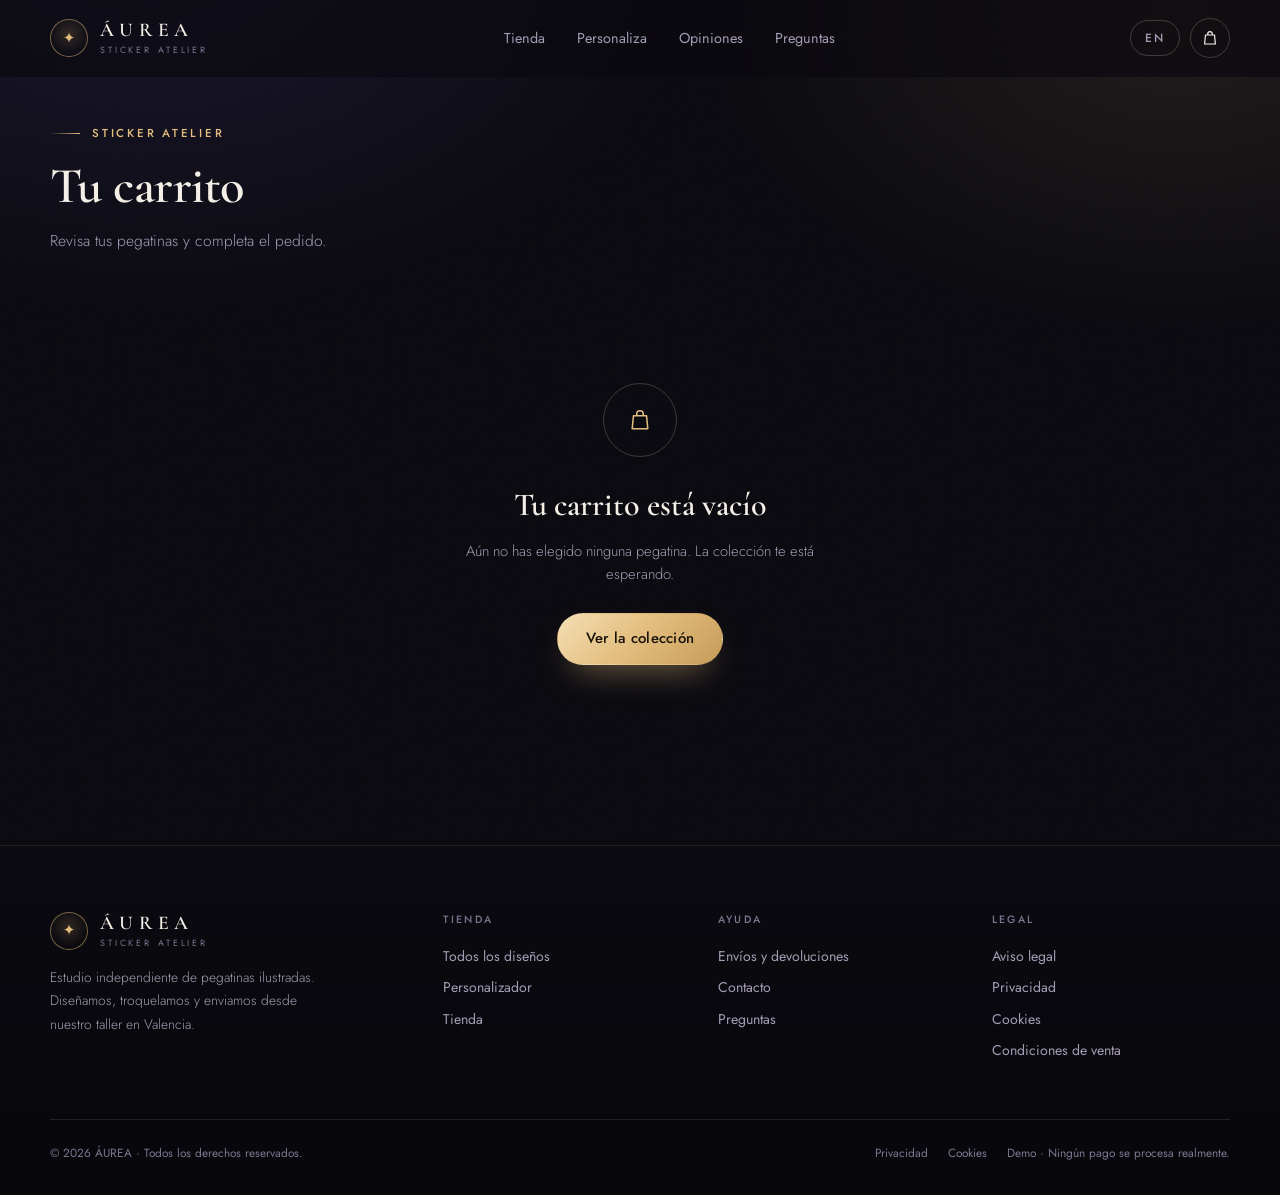
==== carrito.html @ ae35e378 "ARREGLO" ====
<!DOCTYPE html>
<html lang="es">
<head>
  <meta charset="utf-8">
  <meta name="viewport" content="width=device-width, initial-scale=1">
  <title data-i18n="meta.cart">ÁUREA · Tu carrito</title>
  <meta name="description" content="Revisa tus pegatinas ÁUREA y completa tu pedido.">
  <meta name="theme-color" content="#0b0a10">
  <link rel="preconnect" href="https://fonts.googleapis.com">
  <link rel="preconnect" href="https://fonts.gstatic.com" crossorigin>
  <link href="https://fonts.googleapis.com/css2?family=Cormorant+Garamond:ital,wght@0,400;0,600;0,700;1,400;1,600&family=Jost:wght@300;400;500;600&display=swap" rel="stylesheet">
  <link rel="stylesheet" href="css/styles.css">
  <link rel="icon" href="assets/stickers/luna.svg" type="image/svg+xml">
</head>
<body>
  <a class="skip-link" href="#main" data-i18n="a11y.skip">Saltar al contenido</a>

  <header class="site-header">
    <div class="container header-inner">
      <a class="brand" href="index.html">
        <span class="brand-mark" aria-hidden="true">✦</span>
        <span class="brand-text">
          <strong>ÁUREA</strong>
          <small data-i18n="brand.tag">Sticker Atelier</small>
        </span>
      </a>

      <nav class="nav" aria-label="Principal">
        <ul>
          <li><a href="index.html#tienda" data-i18n="nav.shop">Tienda</a></li>
          <li><a href="personalizador.html" data-i18n="nav.custom">Personaliza</a></li>
          <li><a href="index.html#opiniones" data-i18n="nav.reviews">Opiniones</a></li>
          <li><a href="index.html#faq" data-i18n="nav.faq">Preguntas</a></li>
        </ul>
      </nav>

      <div class="header-actions">
        <button class="lang-btn" id="langBtn" type="button" data-i18n-aria="header.lang">EN</button>
        <a class="cart-btn" href="carrito.html" data-i18n-aria="header.cart">
          <svg viewBox="0 0 24 24" width="18" height="18" aria-hidden="true" fill="none" stroke="currentColor" stroke-width="1.6" stroke-linejoin="round">
            <path d="M6 8h12l1.2 12H4.8L6 8z"/>
            <path d="M9 8V6.5a3 3 0 0 1 6 0V8"/>
          </svg>
          <span class="cart-badge" data-cart-badge hidden>0</span>
          <span class="fav-badge" data-fav-badge hidden>0</span>
        </a>
        <button class="menu-btn" id="menuBtn" type="button" aria-expanded="false" aria-controls="mobileNav" data-i18n-aria="header.menu">
          <svg viewBox="0 0 24 24" width="18" height="18" aria-hidden="true" fill="none" stroke="currentColor" stroke-width="1.7" stroke-linecap="round">
            <path d="M4 7h16M4 12h16M4 17h16"/>
          </svg>
        </button>
      </div>
    </div>

    <nav class="mobile-nav" id="mobileNav" aria-label="Móvil">
      <a href="index.html#tienda" data-i18n="nav.shop">Tienda</a>
      <a href="personalizador.html" data-i18n="nav.custom">Personaliza</a>
      <a href="index.html#opiniones" data-i18n="nav.reviews">Opiniones</a>
      <a href="index.html#faq" data-i18n="nav.faq">Preguntas</a>
    </nav>
  </header>

  <main class="page-main" id="main">
    <div class="container">
      <div class="section-head" style="margin-bottom:38px">
        <p class="eyebrow" data-i18n="brand.tag"></p>
        <h1 class="h2" data-i18n="cart.title"></h1>
        <p class="section-lead" data-i18n="cart.lead"></p>
      </div>

      <div class="pay-banner" id="payBanner" role="status" hidden></div>

      <div class="cart-layout" id="cartContent" hidden>
        <div class="cart-list" id="cartList"></div>

        <aside class="summary">
          <h2 data-i18n="cart.summary"></h2>
          <div class="summary-row">
            <span data-i18n="cart.subtotal"></span>
            <span id="subtotal">0,00 €</span>
          </div>
          <div class="summary-row is-discount" id="discountRow" hidden>
            <span data-i18n="cart.discount"></span>
            <span id="discount">−0,00 €</span>
          </div>
          <div class="summary-row">
            <span data-i18n="cart.shipping"></span>
            <span id="shipping">—</span>
          </div>
          <div class="free-ship" id="freeShip"></div>
          <div class="summary-total">
            <span data-i18n="cart.total"></span>
            <strong id="total">0,00 €</strong>
          </div>

          <div class="promo">
            <label for="promoInput" data-i18n="cart.promo"></label>
            <div class="promo-row">
              <input id="promoInput" type="text" autocomplete="off" data-i18n-placeholder="cart.promoPlaceholder">
              <button class="btn btn-ghost" type="button" id="promoBtn" data-i18n="cart.apply"></button>
            </div>
          </div>

          <button class="btn btn-primary btn-block checkout-btn" type="button" id="checkoutBtn" data-i18n="cart.checkout"></button>
          <a class="continue-link" href="index.html#tienda" data-i18n="cart.continue"></a>
        </aside>
      </div>

      <div class="cart-empty" id="cartEmpty" hidden>
        <div class="cart-empty-icon" aria-hidden="true">
          <svg viewBox="0 0 24 24" width="26" height="26" fill="none" stroke="currentColor" stroke-width="1.4" stroke-linejoin="round">
            <path d="M6 8h12l1.2 12H4.8L6 8z"/>
            <path d="M9 8V6.5a3 3 0 0 1 6 0V8"/>
          </svg>
        </div>
        <h2 data-i18n="cart.empty"></h2>
        <p data-i18n="cart.emptyLead"></p>
        <a class="btn btn-primary" href="index.html#tienda" data-i18n="cart.emptyCta"></a>
      </div>
    </div>
  </main>

  <dialog class="checkout-dialog" id="checkoutDialog" aria-labelledby="checkoutTitle">
    <div class="dialog-inner">
      <button class="dialog-close" type="button" data-close data-i18n-aria="cart.close" aria-label="Cerrar">
        <svg viewBox="0 0 24 24" width="16" height="16" aria-hidden="true" fill="none" stroke="currentColor" stroke-width="1.8" stroke-linecap="round">
          <path d="M6 6l12 12M18 6L6 18"/>
        </svg>
      </button>
      <form class="checkout-form" id="checkoutForm">
        <div class="dialog-head">
          <div>
            <h2 id="checkoutTitle" data-i18n="cart.checkoutTitle"></h2>
          </div>
        </div>
        <p class="dialog-lead" data-i18n="cart.checkoutLead"></p>
        <div class="form-grid">
          <label class="field full">
            <span class="field-label" data-i18n="cart.name"></span>
            <input type="text" name="name" required autocomplete="name">
          </label>
          <label class="field full">
            <span class="field-label" data-i18n="cart.email"></span>
            <input type="email" name="email" required autocomplete="email">
          </label>
          <label class="field full">
            <span class="field-label" data-i18n="cart.address"></span>
            <input type="text" name="address" required autocomplete="street-address">
          </label>
          <label class="field">
            <span class="field-label" data-i18n="cart.city"></span>
            <input type="text" name="city" required autocomplete="address-level2">
          </label>
          <label class="field">
            <span class="field-label" data-i18n="cart.zip"></span>
            <input type="text" name="zip" required autocomplete="postal-code">
          </label>
          <label class="field full">
            <span class="field-label" data-i18n="cart.country"></span>
            <input type="text" name="country" required autocomplete="country-name" data-i18n-placeholder="cart.countryPlaceholder">
          </label>
        </div>
        <button class="btn btn-primary btn-block" type="submit" data-i18n="cart.placeOrder"></button>
      </form>

      <div class="success" id="checkoutSuccess">
        <div class="success-icon" aria-hidden="true">
          <svg viewBox="0 0 24 24" width="28" height="28" fill="none" stroke="currentColor" stroke-width="1.7" stroke-linecap="round" stroke-linejoin="round">
            <path d="M5 12.5l4.5 4.5L19 7"/>
          </svg>
        </div>
        <h2 data-i18n="cart.successTitle"></h2>
        <p data-i18n="cart.successLead"></p>
        <span class="order-code"><span data-i18n="cart.successOrder"></span> <span id="orderCode">AUR-0000</span></span>
        <a class="btn btn-primary" href="index.html" data-i18n="cart.successBack"></a>
      </div>
    </div>
  </dialog>

  <footer class="site-footer">
    <div class="container">
      <div class="footer-grid">
        <div class="footer-brand">
          <a class="brand" href="index.html">
            <span class="brand-mark" aria-hidden="true">✦</span>
            <span class="brand-text">
              <strong>ÁUREA</strong>
              <small data-i18n="brand.tag">Sticker Atelier</small>
            </span>
          </a>
          <p data-i18n="footer.about"></p>
        </div>
        <div class="footer-col">
          <h3 data-i18n="footer.shopTitle"></h3>
          <a href="index.html#tienda" data-i18n="footer.shopAll"></a>
          <a href="personalizador.html" data-i18n="footer.custom"></a>
          <a href="carrito.html" data-i18n="nav.shop"></a>
        </div>
        <div class="footer-col">
          <h3 data-i18n="footer.helpTitle"></h3>
          <a href="index.html#faq" data-i18n="footer.shipping"></a>
          <a href="mailto:hola@aurea.studio" data-i18n="footer.contact"></a>
          <a href="index.html#faq" data-i18n="nav.faq"></a>
        </div>
        <div class="footer-col">
          <h3 data-i18n="footer.legalTitle"></h3>
          <a href="legal.html#aviso" data-i18n="footer.legal"></a>
          <a href="legal.html#privacidad" data-i18n="footer.privacy"></a>
          <a href="legal.html#cookies" data-i18n="footer.cookies"></a>
          <a href="legal.html#condiciones" data-i18n="footer.terms"></a>
        </div>
      </div>
      <div class="footer-bottom">
        <span>© <span id="year">2026</span> ÁUREA · <span data-i18n="footer.rights"></span></span>
        <div class="legal-links">
          <a href="legal.html#privacidad" data-i18n="footer.privacy"></a>
          <a href="legal.html#cookies" data-i18n="footer.cookies"></a>
          <span id="paymentBadge" data-i18n="footer.demo"></span>
        </div>
      </div>
    </div>
  </footer>

  <script src="js/config.js"></script>
  <script src="js/i18n.js"></script>
  <script src="js/data.js"></script>
  <script src="js/app.js"></script>
  <script src="js/carrito.js"></script>
</body>
</html>
---- css/styles.css ----
/* =========================================================
   ÁUREA · Sticker Atelier
   Estética oscura, oro y violeta
   ========================================================= */

:root {
  --bg: #0b0a10;
  --bg-2: #0f0d16;
  --panel: #151220;
  --panel-2: #1b1728;
  --ink: #f4efe6;
  --muted: #a49cb4;
  --muted-2: #7d7590;
  --gold: #e3bd7d;
  --gold-2: #c69a58;
  --gold-3: #8f6734;
  --violet: #8b7bff;
  --rose: #c98b9a;
  --mint: #7fc2ad;
  --cream: #f7f1e6;
  --line: rgba(244, 239, 230, 0.1);
  --line-2: rgba(244, 239, 230, 0.2);
  --radius: 22px;
  --radius-sm: 14px;
  --shadow: 0 24px 60px -20px rgba(0, 0, 0, 0.75);
  --serif: "Cormorant Garamond", Georgia, "Times New Roman", serif;
  --sans: "Jost", "Segoe UI", system-ui, -apple-system, sans-serif;
  --header-h: 76px;
}

*,
*::before,
*::after {
  box-sizing: border-box;
}

[hidden] {
  display: none !important;
}

html {
  scroll-behavior: smooth;
  scroll-padding-top: calc(var(--header-h) + 24px);
}

body {
  margin: 0;
  font-family: var(--sans);
  font-size: 16px;
  line-height: 1.6;
  color: var(--ink);
  background-color: var(--bg);
  background-image:
    radial-gradient(900px 620px at 12% -8%, rgba(139, 123, 255, 0.13), transparent 62%),
    radial-gradient(820px 540px at 92% 2%, rgba(227, 189, 125, 0.1), transparent 58%);
  background-attachment: fixed;
  -webkit-font-smoothing: antialiased;
  overflow-x: hidden;
}

body::after {
  content: "";
  position: fixed;
  inset: 0;
  z-index: 1;
  pointer-events: none;
  opacity: 0.035;
  mix-blend-mode: overlay;
  background-image: url("data:image/svg+xml,%3Csvg xmlns='http://www.w3.org/2000/svg' width='140' height='140'%3E%3Cfilter id='n'%3E%3CfeTurbulence type='fractalNoise' baseFrequency='.85' numOctaves='2'/%3E%3C/filter%3E%3Crect width='140' height='140' filter='url(%23n)'/%3E%3C/svg%3E");
}

img,
svg {
  display: block;
  max-width: 100%;
}

a {
  color: inherit;
  text-decoration: none;
}

button,
input,
select,
textarea {
  font: inherit;
  color: inherit;
}

button {
  cursor: pointer;
}

h1,
h2,
h3,
h4,
p {
  margin: 0;
}

::selection {
  background: rgba(227, 189, 125, 0.85);
  color: #171208;
}

:focus-visible {
  outline: 2px solid var(--gold);
  outline-offset: 3px;
  border-radius: 6px;
}

.container {
  width: min(1180px, 100% - 48px);
  margin-inline: auto;
}

.skip-link {
  position: absolute;
  top: -100px;
  left: 16px;
  z-index: 200;
  padding: 12px 20px;
  border-radius: 0 0 12px 12px;
  background: var(--cream);
  color: #171208;
  font-weight: 500;
  transition: top 0.2s ease;
}

.skip-link:focus {
  top: 0;
}

/* ================= Cabecera ================= */

.site-header {
  position: fixed;
  inset: 0 0 auto;
  z-index: 100;
  background: rgba(11, 10, 16, 0.68);
  backdrop-filter: blur(18px);
  -webkit-backdrop-filter: blur(18px);
  border-bottom: 1px solid transparent;
  transition: background 0.3s ease, border-color 0.3s ease;
}

.site-header.is-scrolled {
  background: rgba(11, 10, 16, 0.9);
  border-bottom-color: var(--line);
}

.header-inner {
  display: flex;
  align-items: center;
  justify-content: space-between;
  gap: 24px;
  height: var(--header-h);
}

.brand {
  display: inline-flex;
  align-items: center;
  gap: 12px;
  flex-shrink: 0;
}

.brand-mark {
  display: grid;
  place-items: center;
  width: 38px;
  height: 38px;
  border: 1px solid rgba(227, 189, 125, 0.5);
  border-radius: 50%;
  color: var(--gold);
  font-size: 15px;
  line-height: 1;
  background: radial-gradient(circle at 50% 40%, rgba(227, 189, 125, 0.18), transparent 70%);
}

.brand-text {
  display: flex;
  flex-direction: column;
  line-height: 1;
}

.brand-text strong {
  font-family: var(--serif);
  font-size: 1.22rem;
  font-weight: 600;
  letter-spacing: 0.3em;
}

.brand-text small {
  margin-top: 5px;
  font-size: 0.56rem;
  letter-spacing: 0.32em;
  text-transform: uppercase;
  color: var(--muted-2);
}

.nav ul {
  display: flex;
  gap: 32px;
  margin: 0;
  padding: 0;
  list-style: none;
}

.nav a {
  position: relative;
  font-size: 0.9rem;
  color: var(--muted);
  transition: color 0.2s ease;
}

.nav a::after {
  content: "";
  position: absolute;
  left: 0;
  bottom: -7px;
  width: 0;
  height: 1px;
  background: var(--gold);
  transition: width 0.25s ease;
}

.nav a:hover {
  color: var(--ink);
}

.nav a:hover::after {
  width: 100%;
}

.header-actions {
  display: flex;
  align-items: center;
  gap: 10px;
}

.lang-btn {
  height: 36px;
  padding: 0 14px;
  border: 1px solid var(--line-2);
  border-radius: 999px;
  background: transparent;
  color: var(--muted);
  font-size: 0.74rem;
  font-weight: 500;
  letter-spacing: 0.16em;
  transition: color 0.2s ease, border-color 0.2s ease;
}

.lang-btn:hover {
  color: var(--gold);
  border-color: rgba(227, 189, 125, 0.55);
}

.cart-btn {
  position: relative;
  display: grid;
  place-items: center;
  width: 40px;
  height: 40px;
  border: 1px solid var(--line-2);
  border-radius: 50%;
  color: var(--ink);
  transition: border-color 0.2s ease, color 0.2s ease;
}

.cart-btn:hover {
  color: var(--gold);
  border-color: rgba(227, 189, 125, 0.55);
}

.cart-badge,
.fav-badge {
  position: absolute;
  top: -3px;
  right: -3px;
  display: grid;
  place-items: center;
  min-width: 18px;
  height: 18px;
  padding: 0 5px;
  border-radius: 999px;
  font-size: 0.64rem;
  font-weight: 600;
}

.cart-badge {
  right: -3px;
  background: var(--gold);
  color: #171208;
}

.fav-badge {
  right: 18px;
  background: var(--violet);
  color: #fff;
}

.menu-btn {
  display: none;
  place-items: center;
  width: 40px;
  height: 40px;
  border: 1px solid var(--line-2);
  border-radius: 50%;
  background: transparent;
  color: var(--ink);
}

.mobile-nav {
  display: none;
  border-top: 1px solid var(--line);
  background: rgba(11, 10, 16, 0.98);
  padding: 8px 24px 22px;
}

.mobile-nav a {
  display: block;
  padding: 14px 0;
  border-bottom: 1px solid var(--line);
  font-family: var(--serif);
  font-size: 1.25rem;
}

.mobile-nav a:last-child {
  border-bottom: 0;
}

/* ================= Hero ================= */

.hero {
  position: relative;
  padding-top: calc(var(--header-h) + 66px);
  padding-bottom: 76px;
  overflow: hidden;
}

.hero::before {
  content: "";
  position: absolute;
  top: 8%;
  right: -6%;
  width: 560px;
  height: 560px;
  border-radius: 50%;
  background: radial-gradient(circle, rgba(139, 123, 255, 0.16), transparent 65%);
  filter: blur(20px);
  pointer-events: none;
}

.hero-grid {
  position: relative;
  display: grid;
  grid-template-columns: 1.04fr 0.96fr;
  align-items: center;
  gap: 48px;
  min-height: 70vh;
}

.eyebrow {
  display: inline-flex;
  align-items: center;
  gap: 12px;
  font-size: 0.72rem;
  font-weight: 500;
  letter-spacing: 0.24em;
  text-transform: uppercase;
  color: var(--gold);
}

.eyebrow::before {
  content: "";
  width: 30px;
  height: 1px;
  background: linear-gradient(90deg, transparent, var(--gold));
}

.display {
  margin: 20px 0 24px;
  font-family: var(--serif);
  font-size: clamp(2.9rem, 6.1vw, 5.15rem);
  font-weight: 600;
  line-height: 1.01;
  letter-spacing: -0.015em;
}

.display em {
  font-style: italic;
  background: linear-gradient(100deg, #f7e5c1 0%, #e3bd7d 42%, #a8793f 88%);
  -webkit-background-clip: text;
  background-clip: text;
  color: transparent;
}

.lead {
  max-width: 50ch;
  color: var(--muted);
  font-size: 1.04rem;
  line-height: 1.75;
  font-weight: 300;
}

.actions {
  display: flex;
  flex-wrap: wrap;
  gap: 14px;
  margin-top: 34px;
}

.btn {
  display: inline-flex;
  align-items: center;
  justify-content: center;
  gap: 10px;
  height: 52px;
  padding: 0 28px;
  border: 1px solid transparent;
  border-radius: 999px;
  font-size: 0.93rem;
  font-weight: 500;
  letter-spacing: 0.02em;
  transition: transform 0.22s ease, box-shadow 0.22s ease, border-color 0.22s ease, color 0.22s ease, background 0.22s ease;
}

.btn svg {
  flex-shrink: 0;
  transition: transform 0.22s ease;
}

.btn:hover svg {
  transform: translateX(3px);
}

.btn-primary {
  background: linear-gradient(135deg, #f4dfb4 0%, #e3bd7d 48%, #c69a58 100%);
  color: #171208;
  box-shadow: 0 16px 34px -16px rgba(227, 189, 125, 0.7);
}

.btn-primary:hover {
  transform: translateY(-2px);
  box-shadow: 0 22px 40px -16px rgba(227, 189, 125, 0.8);
}

.btn-ghost {
  border-color: var(--line-2);
  color: var(--ink);
  background: rgba(255, 255, 255, 0.02);
}

.btn-ghost:hover {
  border-color: rgba(227, 189, 125, 0.6);
  color: var(--gold);
  transform: translateY(-2px);
}

.btn-sm {
  height: 42px;
  padding: 0 20px;
  font-size: 0.84rem;
}

.btn-block {
  width: 100%;
}

.stats {
  display: flex;
  gap: 38px;
  margin-top: 54px;
}

.stat + .stat {
  padding-left: 38px;
  border-left: 1px solid var(--line);
}

.stat strong {
  display: block;
  font-family: var(--serif);
  font-size: 1.72rem;
  font-weight: 600;
  letter-spacing: 0.01em;
}

.stat span {
  display: block;
  margin-top: 4px;
  font-size: 0.68rem;
  letter-spacing: 0.16em;
  text-transform: uppercase;
  color: var(--muted-2);
}

.hero-art {
  position: relative;
  justify-self: end;
  width: min(100%, 540px);
  aspect-ratio: 1;
}

.hero-ring {
  position: absolute;
  inset: 9%;
  border: 1px dashed rgba(227, 189, 125, 0.22);
  border-radius: 50%;
  animation: spin 80s linear infinite;
}

.hero-ring::after {
  content: "";
  position: absolute;
  top: 7%;
  left: 18%;
  width: 8px;
  height: 8px;
  border-radius: 50%;
  background: var(--gold);
  box-shadow: 0 0 18px rgba(227, 189, 125, 0.9);
}

@keyframes spin {
  to {
    transform: rotate(360deg);
  }
}

.sticker-float {
  position: absolute;
  padding: 12px;
  border: 1px solid var(--line-2);
  border-radius: 26px;
  background: linear-gradient(160deg, #1d1829 0%, #110e19 100%);
  box-shadow: var(--shadow);
  animation: floaty 7s ease-in-out infinite;
}

.sticker-float img {
  width: 100%;
  filter: drop-shadow(0 16px 20px rgba(0, 0, 0, 0.45));
}

.sf-1 {
  top: 2%;
  left: 0;
  width: 40%;
  rotate: -9deg;
  animation-delay: -1.5s;
}

.sf-2 {
  top: 17%;
  right: 0;
  width: 52%;
  rotate: 6deg;
  z-index: 2;
  animation-delay: -3.5s;
}

.sf-3 {
  bottom: 1%;
  left: 14%;
  width: 38%;
  rotate: 11deg;
  animation-delay: -5.5s;
}

@keyframes floaty {
  0%,
  100% {
    translate: 0 0;
  }
  50% {
    translate: 0 -14px;
  }
}

/* ================= Marquesina ================= */

.marquee {
  position: relative;
  z-index: 2;
  overflow: hidden;
  border-block: 1px solid var(--line);
  background: rgba(255, 255, 255, 0.015);
  padding: 17px 0;
}

.marquee-track {
  display: flex;
  width: max-content;
  animation: marquee 38s linear infinite;
}

.marquee:hover .marquee-track {
  animation-play-state: paused;
}

.marquee-list {
  display: flex;
  align-items: center;
  gap: 42px;
  margin: 0;
  padding: 0 42px 0 0;
  list-style: none;
}

.marquee-list li {
  display: flex;
  align-items: center;
  gap: 42px;
  font-size: 0.72rem;
  letter-spacing: 0.22em;
  text-transform: uppercase;
  color: var(--muted-2);
  white-space: nowrap;
}

.marquee-list li::after {
  content: "✦";
  color: var(--gold);
  font-size: 0.8rem;
}

@keyframes marquee {
  to {
    transform: translateX(-50%);
  }
}

/* ================= Secciones ================= */

.section {
  padding: 100px 0;
}

.section-head {
  max-width: 640px;
  margin-bottom: 46px;
}

.section-head.center {
  margin-inline: auto;
  text-align: center;
}

.section-head.center .eyebrow {
  justify-content: center;
}

.section-head.center .eyebrow::before {
  display: none;
}

.h2 {
  margin-top: 16px;
  font-family: var(--serif);
  font-size: clamp(2.1rem, 4vw, 3.15rem);
  font-weight: 600;
  line-height: 1.08;
  letter-spacing: -0.01em;
}

.section-lead {
  margin-top: 14px;
  color: var(--muted);
  font-size: 0.98rem;
  line-height: 1.75;
  font-weight: 300;
}

/* ================= Catálogo ================= */

.toolbar {
  display: flex;
  flex-wrap: wrap;
  align-items: center;
  justify-content: space-between;
  gap: 18px;
  margin-bottom: 34px;
}

.chips {
  display: flex;
  flex-wrap: wrap;
  gap: 8px;
}

.chip {
  padding: 9px 18px;
  border: 1px solid var(--line);
  border-radius: 999px;
  background: transparent;
  color: var(--muted);
  font-size: 0.82rem;
  transition: color 0.2s ease, border-color 0.2s ease, background 0.2s ease;
}

.chip:hover {
  color: var(--ink);
  border-color: var(--line-2);
}

.chip.is-active {
  background: var(--gold);
  border-color: var(--gold);
  color: #171208;
  font-weight: 500;
}

.toolbar-right {
  display: flex;
  align-items: center;
  gap: 10px;
}

.search {
  position: relative;
  display: block;
}

.search svg {
  position: absolute;
  top: 50%;
  left: 16px;
  translate: 0 -50%;
  color: var(--muted-2);
  pointer-events: none;
}

.search input {
  width: 244px;
  height: 44px;
  padding: 0 18px 0 43px;
  border: 1px solid var(--line);
  border-radius: 999px;
  background: rgba(255, 255, 255, 0.03);
  font-size: 0.85rem;
  transition: border-color 0.2s ease, background 0.2s ease;
}

.search input::placeholder {
  color: var(--muted-2);
}

.search input:focus {
  outline: none;
  border-color: rgba(227, 189, 125, 0.55);
  background: rgba(255, 255, 255, 0.05);
}

.sort {
  height: 44px;
  padding: 0 38px 0 16px;
  border: 1px solid var(--line);
  border-radius: 999px;
  background-color: rgba(255, 255, 255, 0.03);
  background-image: url("data:image/svg+xml,%3Csvg xmlns='http://www.w3.org/2000/svg' width='12' height='8' viewBox='0 0 12 8'%3E%3Cpath d='M1 1l5 5 5-5' fill='none' stroke='%23a49cb4' stroke-width='1.6' stroke-linecap='round'/%3E%3C/svg%3E");
  background-repeat: no-repeat;
  background-position: right 16px center;
  appearance: none;
  font-size: 0.82rem;
  color: var(--muted);
  cursor: pointer;
}

.sort:focus {
  outline: none;
  border-color: rgba(227, 189, 125, 0.55);
}

.grid-products {
  display: grid;
  grid-template-columns: repeat(auto-fill, minmax(248px, 1fr));
  gap: 22px;
}

.card {
  position: relative;
  display: flex;
  flex-direction: column;
  overflow: hidden;
  border: 1px solid var(--line);
  border-radius: var(--radius);
  background: linear-gradient(180deg, #17131f 0%, #100d17 100%);
  transition: transform 0.35s ease, border-color 0.35s ease, box-shadow 0.35s ease;
}

.card:hover {
  transform: translateY(-6px);
  border-color: rgba(227, 189, 125, 0.42);
  box-shadow: 0 30px 50px -30px rgba(0, 0, 0, 0.9);
}

.card-media {
  position: relative;
  display: grid;
  place-items: center;
  aspect-ratio: 1;
  padding: 26px;
  background: radial-gradient(circle at 50% 45%, color-mix(in srgb, var(--accent) 26%, transparent), transparent 72%);
  overflow: hidden;
}

.card-media img {
  width: 80%;
  transition: transform 0.5s cubic-bezier(0.2, 0.7, 0.2, 1);
  filter: drop-shadow(0 18px 24px rgba(0, 0, 0, 0.5));
}

.card:hover .card-media img {
  transform: scale(1.06) rotate(-2deg);
}

.card-badge {
  position: absolute;
  top: 14px;
  left: 14px;
  z-index: 2;
  padding: 6px 11px;
  border: 1px solid rgba(227, 189, 125, 0.4);
  border-radius: 999px;
  background: rgba(11, 10, 16, 0.68);
  backdrop-filter: blur(8px);
  color: var(--gold);
  font-size: 0.62rem;
  letter-spacing: 0.16em;
  text-transform: uppercase;
}

.card-body {
  display: flex;
  flex: 1;
  flex-direction: column;
  gap: 5px;
  padding: 18px 20px 20px;
}

.card-cat {
  font-size: 0.64rem;
  letter-spacing: 0.2em;
  text-transform: uppercase;
  color: var(--muted-2);
}

.card-name {
  font-family: var(--serif);
  font-size: 1.32rem;
  font-weight: 600;
  line-height: 1.15;
}

.card-name:hover {
  color: var(--gold);
}

.card-foot {
  display: flex;
  align-items: center;
  justify-content: space-between;
  gap: 12px;
  margin-top: auto;
  padding-top: 14px;
}

.card-price {
  font-size: 0.95rem;
  color: var(--gold);
}

.card-price small {
  font-size: 0.68rem;
  color: var(--muted-2);
  letter-spacing: 0.06em;
}

.card-add {
  display: grid;
  place-items: center;
  width: 38px;
  height: 38px;
  border: 1px solid var(--line-2);
  border-radius: 50%;
  background: transparent;
  color: var(--ink);
  transition: background 0.2s ease, color 0.2s ease, border-color 0.2s ease, transform 0.2s ease;
}

.card-add:hover {
  background: var(--gold);
  border-color: var(--gold);
  color: #171208;
  transform: scale(1.06);
}

.card-fav {
  display: grid;
  place-items: center;
  width: 38px;
  height: 38px;
  border: 1px solid var(--line-2);
  border-radius: 50%;
  background: transparent;
  color: var(--muted-2);
  transition: all 0.2s ease;
}

.card-fav:hover {
  border-color: var(--violet);
  color: var(--violet);
  transform: scale(1.06);
}

.card-fav.is-active {
  background: var(--violet);
  border-color: var(--violet);
  color: #fff;
}

.empty-state {
  padding: 60px 0;
  text-align: center;
  color: var(--muted);
}

/* ================= Personalizador teaser ================= */

.split {
  display: grid;
  grid-template-columns: 1fr 1fr;
  align-items: center;
  gap: 64px;
}

.split-visual {
  position: relative;
}

.teaser-preview {
  position: relative;
  display: grid;
  place-items: center;
  min-height: 440px;
  padding: 46px;
  border: 1px solid var(--line);
  border-radius: 30px;
  background:
    radial-gradient(circle at 30% 20%, rgba(139, 123, 255, 0.16), transparent 60%),
    radial-gradient(circle at 80% 85%, rgba(227, 189, 125, 0.14), transparent 55%),
    linear-gradient(160deg, #191427 0%, #0e0c15 100%);
  overflow: hidden;
}

.teaser-preview::before {
  content: "";
  position: absolute;
  inset: 22px;
  border: 1px dashed rgba(244, 239, 230, 0.1);
  border-radius: 22px;
  pointer-events: none;
}

.teaser-preview .sticker-svg {
  width: min(320px, 78%);
  rotate: -6deg;
  animation: floaty 8s ease-in-out infinite;
  filter: drop-shadow(0 30px 40px rgba(0, 0, 0, 0.55));
}

.float-chip {
  position: absolute;
  z-index: 2;
  padding: 8px 15px;
  border: 1px solid var(--line-2);
  border-radius: 999px;
  background: rgba(11, 10, 16, 0.8);
  backdrop-filter: blur(10px);
  font-size: 0.68rem;
  letter-spacing: 0.14em;
  text-transform: uppercase;
  color: var(--gold);
}

.float-chip.one {
  top: 38px;
  right: 38px;
}

.float-chip.two {
  bottom: 42px;
  left: 38px;
  color: var(--violet);
}

.steps {
  display: grid;
  gap: 20px;
  margin: 30px 0 34px;
  padding: 0;
  list-style: none;
}

.step {
  display: grid;
  grid-template-columns: 44px 1fr;
  gap: 16px;
  align-items: start;
}

.step-num {
  display: grid;
  place-items: center;
  width: 44px;
  height: 44px;
  border: 1px solid rgba(227, 189, 125, 0.45);
  border-radius: 50%;
  color: var(--gold);
  font-family: var(--serif);
  font-size: 1.15rem;
}

.step h3 {
  font-size: 0.98rem;
  font-weight: 500;
  letter-spacing: 0.01em;
}

.step p {
  margin-top: 3px;
  color: var(--muted);
  font-size: 0.88rem;
  font-weight: 300;
  line-height: 1.6;
}

/* ================= Opiniones ================= */

.reviews-grid {
  display: grid;
  grid-template-columns: repeat(3, 1fr);
  gap: 22px;
}

.review {
  display: flex;
  flex-direction: column;
  gap: 16px;
  padding: 28px;
  border: 1px solid var(--line);
  border-radius: var(--radius);
  background: linear-gradient(180deg, rgba(255, 255, 255, 0.035), rgba(255, 255, 255, 0.012));
}

.stars {
  color: var(--gold);
  font-size: 0.86rem;
  letter-spacing: 3px;
}

.review-quote {
  font-family: var(--serif);
  font-size: 1.13rem;
  font-style: italic;
  line-height: 1.55;
  color: #e8e1d5;
}

.review-author {
  display: flex;
  align-items: center;
  gap: 12px;
  margin-top: auto;
  padding-top: 6px;
}

.avatar {
  display: grid;
  place-items: center;
  width: 38px;
  height: 38px;
  border-radius: 50%;
  background: linear-gradient(135deg, rgba(227, 189, 125, 0.9), rgba(139, 123, 255, 0.8));
  color: #171208;
  font-size: 0.78rem;
  font-weight: 600;
}

.review-author strong {
  display: block;
  font-size: 0.86rem;
  font-weight: 500;
}

.review-author span {
  display: block;
  font-size: 0.68rem;
  color: var(--muted-2);
}

/* ================= FAQ ================= */

.faq {
  max-width: 820px;
  margin-inline: auto;
  border-top: 1px solid var(--line);
}

.faq details {
  border-bottom: 1px solid var(--line);
}

.faq summary {
  display: flex;
  align-items: center;
  justify-content: space-between;
  gap: 20px;
  padding: 24px 0;
  font-size: 1.02rem;
  font-weight: 400;
  list-style: none;
  cursor: pointer;
}

.faq summary::-webkit-details-marker {
  display: none;
}

.faq summary::after {
  content: "+";
  color: var(--gold);
  font-size: 1.35rem;
  line-height: 1;
  transition: transform 0.25s ease;
}

.faq details[open] summary::after {
  transform: rotate(45deg);
}

.faq details p {
  max-width: 66ch;
  padding: 0 0 24px;
  color: var(--muted);
  font-size: 0.94rem;
  font-weight: 300;
  line-height: 1.75;
}

/* ================= Newsletter ================= */

.newsletter {
  position: relative;
  overflow: hidden;
  padding: 54px;
  border: 1px solid rgba(227, 189, 125, 0.28);
  border-radius: 30px;
  background:
    radial-gradient(circle at 88% 12%, rgba(227, 189, 125, 0.16), transparent 55%),
    radial-gradient(circle at 8% 92%, rgba(139, 123, 255, 0.16), transparent 55%),
    linear-gradient(150deg, #1a1526 0%, #0f0d17 100%);
}

.newsletter-grid {
  display: grid;
  grid-template-columns: 1fr 1fr;
  align-items: center;
  gap: 48px;
}

.newsletter h2 {
  font-family: var(--serif);
  font-size: clamp(1.9rem, 3.4vw, 2.7rem);
  font-weight: 600;
  line-height: 1.1;
}

.newsletter p {
  margin-top: 12px;
  max-width: 44ch;
  color: var(--muted);
  font-size: 0.94rem;
  font-weight: 300;
  line-height: 1.7;
}

.newsletter-form {
  display: flex;
  gap: 10px;
}

.newsletter-form input {
  flex: 1;
  min-width: 0;
  height: 52px;
  padding: 0 22px;
  border: 1px solid var(--line-2);
  border-radius: 999px;
  background: rgba(0, 0, 0, 0.32);
  font-size: 0.9rem;
}

.newsletter-form input::placeholder {
  color: var(--muted-2);
}

.newsletter-form input:focus {
  outline: none;
  border-color: rgba(227, 189, 125, 0.6);
}

.newsletter-note {
  margin-top: 12px;
  font-size: 0.72rem;
  color: var(--muted-2);
}

.newsletter-consent {
  display: flex;
  gap: 10px;
  align-items: flex-start;
  margin-top: 14px;
  color: var(--muted-2);
  font-size: 0.72rem;
  line-height: 1.55;
  cursor: pointer;
}

.newsletter-consent input {
  flex-shrink: 0;
  width: 16px;
  height: 16px;
  margin-top: 2px;
  accent-color: var(--gold);
}

.newsletter-consent a {
  color: var(--gold);
  text-decoration: underline;
  text-underline-offset: 3px;
}

.newsletter-status {
  margin-top: 10px;
  font-size: 0.78rem;
  line-height: 1.55;
}

.newsletter-status.is-ok {
  color: var(--gold);
}

.newsletter-status.is-error {
  color: #e09a9a;
}

.newsletter-status.is-warn {
  color: var(--muted);
}

/* ================= Pie ================= */

.site-footer {
  position: relative;
  z-index: 2;
  padding: 66px 0 32px;
  border-top: 1px solid var(--line);
  background: linear-gradient(180deg, transparent, rgba(0, 0, 0, 0.25));
}

.footer-grid {
  display: grid;
  grid-template-columns: 1.5fr 1fr 1fr 1fr;
  gap: 36px;
}

.footer-brand p {
  margin-top: 16px;
  max-width: 34ch;
  color: var(--muted);
  font-size: 0.86rem;
  font-weight: 300;
  line-height: 1.7;
}

.footer-col h3 {
  margin-bottom: 16px;
  font-size: 0.66rem;
  font-weight: 500;
  letter-spacing: 0.22em;
  text-transform: uppercase;
  color: var(--muted-2);
}

.footer-col a {
  display: block;
  margin-bottom: 9px;
  color: var(--muted);
  font-size: 0.88rem;
  transition: color 0.2s ease;
}

.footer-col a:hover {
  color: var(--gold);
}

.footer-bottom {
  display: flex;
  flex-wrap: wrap;
  align-items: center;
  justify-content: space-between;
  gap: 14px;
  margin-top: 48px;
  padding-top: 24px;
  border-top: 1px solid var(--line);
  color: var(--muted-2);
  font-size: 0.74rem;
}

.footer-bottom .legal-links {
  display: flex;
  gap: 20px;
}

.footer-bottom a:hover {
  color: var(--gold);
}

/* ================= Página de producto ================= */

.page-main {
  padding-top: calc(var(--header-h) + 40px);
  padding-bottom: 90px;
}

.breadcrumb {
  display: flex;
  flex-wrap: wrap;
  align-items: center;
  gap: 8px;
  margin-bottom: 34px;
  font-size: 0.76rem;
  color: var(--muted-2);
}

.breadcrumb a:hover {
  color: var(--gold);
}

.breadcrumb span {
  opacity: 0.5;
}

.product-layout {
  display: grid;
  grid-template-columns: 1.02fr 0.98fr;
  align-items: start;
  gap: 56px;
}

.gallery {
  position: -webkit-sticky;
  position: sticky;
  top: calc(var(--header-h) + 28px);
  display: grid;
  place-items: center;
  aspect-ratio: 1;
  padding: 56px;
  border: 1px solid var(--line);
  border-radius: 30px;
  background:
    radial-gradient(circle at 50% 45%, color-mix(in srgb, var(--accent, #8b7bff) 26%, transparent), transparent 70%),
    linear-gradient(160deg, #181323 0%, #0e0c15 100%);
  overflow: hidden;
}

.gallery img {
  width: 84%;
  filter: drop-shadow(0 30px 40px rgba(0, 0, 0, 0.55));
}

.gallery .card-badge {
  top: 22px;
  left: 22px;
}

.gallery-note {
  position: absolute;
  bottom: 22px;
  left: 0;
  right: 0;
  text-align: center;
  font-size: 0.68rem;
  letter-spacing: 0.16em;
  text-transform: uppercase;
  color: var(--muted-2);
}

.product-info {
  padding-top: 6px;
}

.product-info .card-cat {
  display: inline-block;
  margin-bottom: 12px;
}

.product-title {
  font-family: var(--serif);
  font-size: clamp(2.2rem, 4.2vw, 3.3rem);
  font-weight: 600;
  line-height: 1.05;
  letter-spacing: -0.01em;
}

.rating-row {
  display: flex;
  align-items: center;
  gap: 10px;
  margin-top: 12px;
  font-size: 0.78rem;
  color: var(--muted-2);
}

.product-price {
  margin-top: 20px;
  font-family: var(--serif);
  font-size: 2rem;
  color: var(--gold);
}

.product-desc {
  margin-top: 16px;
  max-width: 52ch;
  color: var(--muted);
  font-size: 0.95rem;
  font-weight: 300;
  line-height: 1.75;
}

.opt-group {
  margin-top: 26px;
}

.opt-label {
  display: block;
  margin-bottom: 10px;
  font-size: 0.68rem;
  letter-spacing: 0.18em;
  text-transform: uppercase;
  color: var(--muted-2);
}

.seg {
  display: inline-flex;
  flex-wrap: wrap;
  gap: 4px;
  padding: 4px;
  border: 1px solid var(--line);
  border-radius: 999px;
  background: rgba(255, 255, 255, 0.02);
}

.seg button {
  padding: 8px 17px;
  border: 0;
  border-radius: 999px;
  background: transparent;
  color: var(--muted);
  font-size: 0.82rem;
  transition: background 0.2s ease, color 0.2s ease;
}

.seg button:hover {
  color: var(--ink);
}

.seg button.is-active {
  background: var(--gold);
  color: #171208;
  font-weight: 500;
}

.seg.wrap {
  border-radius: 18px;
}

.seg.wrap button {
  border-radius: 12px;
}

.qty {
  display: inline-flex;
  align-items: center;
  border: 1px solid var(--line);
  border-radius: 999px;
  overflow: hidden;
}

.qty button {
  width: 42px;
  height: 42px;
  border: 0;
  background: transparent;
  color: var(--muted);
  font-size: 1.1rem;
  transition: color 0.2s ease, background 0.2s ease;
}

.qty button:hover {
  color: var(--gold);
  background: rgba(255, 255, 255, 0.03);
}

.qty span {
  min-width: 36px;
  text-align: center;
  font-size: 0.9rem;
}

.product-actions {
  display: flex;
  flex-wrap: wrap;
  gap: 12px;
  margin-top: 30px;
}

.product-actions .btn {
  flex: 1;
  min-width: 200px;
}

.custom-link {
  display: inline-flex;
  align-items: center;
  gap: 8px;
  margin-top: 18px;
  font-size: 0.82rem;
  color: var(--gold);
  border-bottom: 1px solid rgba(227, 189, 125, 0.35);
  padding-bottom: 2px;
}

.custom-link:hover {
  border-bottom-color: var(--gold);
}

.accordion {
  margin-top: 36px;
  border-top: 1px solid var(--line);
}

.accordion details {
  border-bottom: 1px solid var(--line);
}

.accordion summary {
  display: flex;
  align-items: center;
  justify-content: space-between;
  gap: 16px;
  padding: 16px 0;
  font-size: 0.88rem;
  list-style: none;
  cursor: pointer;
}

.accordion summary::-webkit-details-marker {
  display: none;
}

.accordion summary::after {
  content: "+";
  color: var(--gold);
  font-size: 1.15rem;
  line-height: 1;
  transition: transform 0.25s ease;
}

.accordion details[open] summary::after {
  transform: rotate(45deg);
}

.accordion details p {
  padding: 0 0 18px;
  color: var(--muted);
  font-size: 0.86rem;
  font-weight: 300;
  line-height: 1.7;
}

.related {
  margin-top: 90px;
}

.related-head {
  display: flex;
  align-items: flex-end;
  justify-content: space-between;
  gap: 20px;
  margin-bottom: 28px;
}

.related-head h2 {
  font-family: var(--serif);
  font-size: clamp(1.7rem, 3vw, 2.3rem);
  font-weight: 600;
}

.related .grid-products {
  grid-template-columns: repeat(3, 1fr);
}

/* ================= Personalizador ================= */

.custom-layout {
  display: grid;
  grid-template-columns: 1fr 1fr;
  align-items: start;
  gap: 56px;
}

.custom-panel {
  padding-top: 6px;
}

.field {
  margin-bottom: 24px;
}

.field-label {
  display: block;
  margin-bottom: 9px;
  font-size: 0.68rem;
  letter-spacing: 0.18em;
  text-transform: uppercase;
  color: var(--muted-2);
}

.text-input {
  width: 100%;
  height: 50px;
  padding: 0 18px;
  border: 1px solid var(--line-2);
  border-radius: 14px;
  background: rgba(255, 255, 255, 0.03);
  font-size: 1rem;
  transition: border-color 0.2s ease, background 0.2s ease;
}

.text-input::placeholder {
  color: var(--muted-2);
}

.text-input:focus {
  outline: none;
  border-color: rgba(227, 189, 125, 0.6);
  background: rgba(255, 255, 255, 0.05);
}

.field-hint {
  margin-top: 7px;
  font-size: 0.72rem;
  color: var(--muted-2);
}

.swatches {
  display: flex;
  gap: 10px;
}

.swatch {
  position: relative;
  width: 36px;
  height: 36px;
  border: 1px solid var(--line-2);
  border-radius: 50%;
  background: var(--swatch);
  transition: transform 0.2s ease, box-shadow 0.2s ease;
}

.swatch:hover {
  transform: scale(1.08);
}

.swatch.is-active {
  box-shadow: 0 0 0 2px var(--bg), 0 0 0 3px var(--gold);
}

.swatch span {
  position: absolute;
  width: 1px;
  height: 1px;
  overflow: hidden;
  clip: rect(0 0 0 0);
  white-space: nowrap;
}

.price-row {
  display: flex;
  align-items: center;
  justify-content: space-between;
  gap: 20px;
  margin: 30px 0 20px;
  padding-top: 20px;
  border-top: 1px solid var(--line);
}

.price-row .opt-label {
  margin: 0;
}

.price-value {
  font-family: var(--serif);
  font-size: 1.9rem;
  color: var(--gold);
}

.preview-panel {
  position: sticky;
  top: calc(var(--header-h) + 28px);
}

.preview-stage {
  position: relative;
  display: grid;
  place-items: center;
  min-height: 520px;
  padding: 48px;
  border: 1px solid var(--line);
  border-radius: 30px;
  background:
    radial-gradient(circle at 28% 18%, rgba(139, 123, 255, 0.18), transparent 58%),
    radial-gradient(circle at 78% 88%, rgba(227, 189, 125, 0.14), transparent 55%),
    linear-gradient(160deg, #191427 0%, #0e0c15 100%);
  overflow: hidden;
}

.preview-stage::before {
  content: "";
  position: absolute;
  inset: 24px;
  border: 1px dashed rgba(244, 239, 230, 0.1);
  border-radius: 22px;
  pointer-events: none;
}

.preview-stage .sticker-svg {
  width: min(340px, 82%);
  rotate: -5deg;
  filter: drop-shadow(0 34px 44px rgba(0, 0, 0, 0.55));
  transition: width 0.25s ease;
}

.preview-caption {
  margin-top: 16px;
  text-align: center;
  font-size: 0.72rem;
  color: var(--muted-2);
}

.inspiration {
  display: flex;
  flex-wrap: wrap;
  align-items: center;
  gap: 8px;
  margin-top: 6px;
}

.inspiration > span {
  margin-right: 4px;
  font-size: 0.72rem;
  color: var(--muted-2);
}

.idea-chip {
  padding: 6px 13px;
  border: 1px solid var(--line);
  border-radius: 999px;
  background: transparent;
  color: var(--muted);
  font-size: 0.74rem;
  transition: color 0.2s ease, border-color 0.2s ease;
}

.idea-chip:hover {
  color: var(--gold);
  border-color: rgba(227, 189, 125, 0.5);
}

/* ================= Carrito ================= */

.cart-layout {
  display: grid;
  grid-template-columns: 1.45fr 0.85fr;
  align-items: start;
  gap: 44px;
}

.cart-list {
  border-top: 1px solid var(--line);
}

.cart-item {
  display: grid;
  grid-template-columns: 96px 1fr auto;
  align-items: center;
  gap: 20px;
  padding: 20px 0;
  border-bottom: 1px solid var(--line);
}

.cart-thumb {
  display: grid;
  place-items: center;
  width: 96px;
  height: 96px;
  padding: 10px;
  border: 1px solid var(--line);
  border-radius: 18px;
  background: radial-gradient(circle at 50% 45%, rgba(139, 123, 255, 0.14), transparent 70%), var(--panel);
}

.cart-thumb img,
.cart-thumb .sticker-svg {
  width: 100%;
  height: 100%;
  object-fit: contain;
  filter: drop-shadow(0 8px 12px rgba(0, 0, 0, 0.45));
}

.cart-info h2 {
  font-family: var(--serif);
  font-size: 1.2rem;
  font-weight: 600;
  line-height: 1.2;
}

.cart-opts {
  margin-top: 4px;
  color: var(--muted-2);
  font-size: 0.76rem;
}

.cart-custom-text {
  color: var(--gold);
}

.cart-remove {
  margin-top: 8px;
  padding: 0;
  border: 0;
  background: transparent;
  color: var(--muted-2);
  font-size: 0.74rem;
  text-decoration: underline;
  text-underline-offset: 3px;
  transition: color 0.2s ease;
}

.cart-remove:hover {
  color: var(--rose);
}

.cart-side {
  display: flex;
  flex-direction: column;
  align-items: flex-end;
  gap: 10px;
}

.cart-line-price {
  font-family: var(--serif);
  font-size: 1.15rem;
  color: var(--gold);
}

.cart-qty {
  display: inline-flex;
  align-items: center;
  border: 1px solid var(--line);
  border-radius: 999px;
}

.cart-qty button {
  width: 30px;
  height: 30px;
  border: 0;
  background: transparent;
  color: var(--muted);
  font-size: 0.9rem;
}

.cart-qty button:hover {
  color: var(--gold);
}

.cart-qty span {
  min-width: 26px;
  text-align: center;
  font-size: 0.8rem;
}

.summary {
  position: sticky;
  top: calc(var(--header-h) + 28px);
  padding: 28px;
  border: 1px solid var(--line);
  border-radius: var(--radius);
  background: linear-gradient(180deg, #17131f 0%, #100d17 100%);
}

.summary h2 {
  margin-bottom: 8px;
  font-family: var(--serif);
  font-size: 1.55rem;
  font-weight: 600;
}

.summary-row {
  display: flex;
  align-items: center;
  justify-content: space-between;
  gap: 16px;
  padding: 9px 0;
  color: var(--muted);
  font-size: 0.88rem;
}

.summary-row.is-discount {
  color: var(--mint);
}

.summary-total {
  display: flex;
  align-items: baseline;
  justify-content: space-between;
  gap: 16px;
  margin-top: 12px;
  padding-top: 16px;
  border-top: 1px solid var(--line);
  font-size: 0.95rem;
}

.summary-total strong {
  font-family: var(--serif);
  font-size: 1.65rem;
  font-weight: 600;
  color: var(--gold);
}

.free-ship {
  margin: 14px 0 4px;
  padding: 10px 14px;
  border: 1px dashed var(--line-2);
  border-radius: 12px;
  color: var(--muted);
  font-size: 0.74rem;
  text-align: center;
}

.free-ship.is-ok {
  color: var(--mint);
  border-color: rgba(127, 194, 173, 0.4);
}

.promo {
  margin: 18px 0 4px;
}

.promo label {
  display: block;
  margin-bottom: 8px;
  font-size: 0.68rem;
  letter-spacing: 0.16em;
  text-transform: uppercase;
  color: var(--muted-2);
}

.promo-row {
  display: flex;
  gap: 8px;
}

.promo-row input {
  flex: 1;
  min-width: 0;
  height: 42px;
  padding: 0 15px;
  border: 1px solid var(--line-2);
  border-radius: 12px;
  background: rgba(0, 0, 0, 0.28);
  font-size: 0.8rem;
  letter-spacing: 0.08em;
  text-transform: uppercase;
}

.promo-row input:focus {
  outline: none;
  border-color: rgba(227, 189, 125, 0.55);
}

.promo-row .btn {
  height: 42px;
  padding: 0 16px;
  font-size: 0.78rem;
}

.checkout-btn {
  margin-top: 18px;
}

.continue-link {
  display: block;
  margin-top: 14px;
  text-align: center;
  font-size: 0.78rem;
  color: var(--muted-2);
  transition: color 0.2s ease;
}

.continue-link:hover {
  color: var(--gold);
}

.cart-empty {
  padding: 90px 20px;
  text-align: center;
}

.cart-empty-icon {
  display: grid;
  place-items: center;
  width: 74px;
  height: 74px;
  margin: 0 auto 22px;
  border: 1px solid var(--line-2);
  border-radius: 50%;
  color: var(--gold);
}

.cart-empty h2 {
  font-family: var(--serif);
  font-size: 2rem;
  font-weight: 600;
}

.cart-empty p {
  max-width: 40ch;
  margin: 10px auto 26px;
  color: var(--muted);
  font-size: 0.92rem;
  font-weight: 300;
}

/* ================= Checkout ================= */

.checkout-dialog {
  width: min(600px, calc(100vw - 32px));
  max-height: calc(100vh - 48px);
  padding: 0;
  border: 1px solid var(--line-2);
  border-radius: 26px;
  background: #14111d;
  color: var(--ink);
  box-shadow: 0 40px 90px -30px rgba(0, 0, 0, 0.9);
  overflow: auto;
}

.checkout-dialog::backdrop {
  background: rgba(6, 5, 9, 0.72);
  backdrop-filter: blur(6px);
}

.dialog-inner {
  position: relative;
  padding: 34px;
}

.dialog-head {
  margin-bottom: 6px;
  padding-right: 46px;
}

.dialog-head h2 {
  font-family: var(--serif);
  font-size: 1.8rem;
  font-weight: 600;
  line-height: 1.1;
}

.dialog-close {
  position: absolute;
  top: 26px;
  right: 26px;
  z-index: 2;
  display: grid;
  place-items: center;
  width: 34px;
  height: 34px;
  flex-shrink: 0;
  border: 1px solid var(--line);
  border-radius: 50%;
  background: transparent;
  color: var(--muted);
  transition: color 0.2s ease, border-color 0.2s ease;
}

.dialog-close:hover {
  color: var(--gold);
  border-color: rgba(227, 189, 125, 0.5);
}

.dialog-lead {
  margin-bottom: 22px;
  color: var(--muted);
  font-size: 0.85rem;
  font-weight: 300;
  line-height: 1.65;
}

.form-grid {
  display: grid;
  grid-template-columns: 1fr 1fr;
  gap: 14px;
}

.form-grid .field {
  margin: 0;
}

.form-grid .full {
  grid-column: 1 / -1;
}

.form-grid input {
  width: 100%;
  height: 46px;
  padding: 0 15px;
  border: 1px solid var(--line-2);
  border-radius: 12px;
  background: rgba(255, 255, 255, 0.03);
  font-size: 0.88rem;
}

.form-grid input::placeholder {
  color: var(--muted-2);
}

.form-grid input:focus {
  outline: none;
  border-color: rgba(227, 189, 125, 0.6);
}

.checkout-form .btn {
  margin-top: 22px;
}

.success {
  display: none;
  padding: 26px 10px 10px;
  text-align: center;
}

.success.is-visible {
  display: block;
}

.success-icon {
  display: grid;
  place-items: center;
  width: 70px;
  height: 70px;
  margin: 0 auto 20px;
  border: 1px solid rgba(227, 189, 125, 0.55);
  border-radius: 50%;
  background: radial-gradient(circle, rgba(227, 189, 125, 0.18), transparent 70%);
  color: var(--gold);
}

.success h2 {
  font-family: var(--serif);
  font-size: 2rem;
  font-weight: 600;
}

.success p {
  max-width: 38ch;
  margin: 10px auto 0;
  color: var(--muted);
  font-size: 0.9rem;
  font-weight: 300;
  line-height: 1.7;
}

.order-code {
  display: inline-block;
  margin: 22px 0 6px;
  padding: 10px 20px;
  border: 1px dashed rgba(227, 189, 125, 0.45);
  border-radius: 999px;
  color: var(--gold);
  font-size: 0.82rem;
  letter-spacing: 0.14em;
  text-transform: uppercase;
}

.success .btn {
  margin-top: 24px;
}

/* ================= Toast ================= */

.toast {
  position: fixed;
  bottom: 28px;
  left: 50%;
  z-index: 300;
  padding: 12px 24px;
  border-radius: 999px;
  background: var(--cream);
  color: #171208;
  font-size: 0.85rem;
  font-weight: 500;
  box-shadow: 0 20px 40px -16px rgba(0, 0, 0, 0.7);
  opacity: 0;
  translate: -50% 20px;
  pointer-events: none;
  transition: opacity 0.25s ease, translate 0.25s ease;
}

.toast.is-visible {
  opacity: 1;
  translate: -50% 0;
}

/* ================= Aviso de pago ================= */

.pay-banner {
  margin-bottom: 26px;
  padding: 16px 20px;
  border: 1px solid var(--line-2);
  border-radius: 14px;
  background: rgba(255, 255, 255, 0.03);
  color: var(--muted);
  font-size: 0.9rem;
  line-height: 1.6;
}

.pay-banner.is-ok {
  border-color: rgba(227, 189, 125, 0.45);
  background: rgba(227, 189, 125, 0.08);
  color: var(--cream);
}

.pay-banner.is-warn {
  border-color: rgba(139, 123, 255, 0.35);
}

/* ================= Legal ================= */

.legal-head {
  max-width: 720px;
}

.legal-updated {
  margin-top: 14px;
  color: var(--muted-2);
  font-size: 0.78rem;
}

.legal-layout {
  display: grid;
  grid-template-columns: 230px minmax(0, 1fr);
  gap: 54px;
  align-items: start;
}

.legal-nav {
  position: sticky;
  top: 110px;
  display: flex;
  flex-direction: column;
  gap: 10px;
  padding: 22px;
  border: 1px solid var(--line);
  border-radius: 18px;
  background: rgba(255, 255, 255, 0.02);
}

.legal-nav h2 {
  margin-bottom: 6px;
  color: var(--muted-2);
  font-size: 0.66rem;
  font-weight: 500;
  letter-spacing: 0.22em;
  text-transform: uppercase;
}

.legal-nav a {
  color: var(--muted);
  font-size: 0.88rem;
}

.legal-nav a:hover {
  color: var(--gold);
}

.legal-body {
  max-width: 720px;
}

.legal-section {
  padding-bottom: 38px;
  margin-bottom: 38px;
  border-bottom: 1px solid var(--line);
  scroll-margin-top: 110px;
}

.legal-section:last-child {
  padding-bottom: 0;
  margin-bottom: 0;
  border-bottom: 0;
}

.legal-section h2 {
  margin-bottom: 18px;
  font-family: var(--serif);
  font-size: clamp(1.8rem, 3vw, 2.4rem);
  font-weight: 600;
  line-height: 1.1;
}

.legal-section h3 {
  margin: 26px 0 8px;
  color: var(--gold);
  font-size: 0.72rem;
  font-weight: 500;
  letter-spacing: 0.18em;
  text-transform: uppercase;
}

.legal-section p {
  color: var(--muted);
  font-size: 0.92rem;
  font-weight: 300;
  line-height: 1.8;
}

.legal-section p + p {
  margin-top: 12px;
}

.legal-section a {
  color: var(--gold);
  text-decoration: underline;
  text-underline-offset: 3px;
}

.legal-contact p {
  display: flex;
  flex-wrap: wrap;
  gap: 6px;
}

/* ================= Responsive ================= */

@media (max-width: 1080px) {
  .hero-grid {
    gap: 32px;
  }

  .product-layout,
  .custom-layout {
    gap: 36px;
  }

  .footer-grid {
    grid-template-columns: 1.3fr 1fr 1fr 1fr;
    gap: 26px;
  }
}

@media (max-width: 940px) {
  .nav {
    display: none;
  }

  .menu-btn {
    display: grid;
  }

  .mobile-nav.is-open {
    display: block;
  }

  .hero {
    padding-top: calc(var(--header-h) + 44px);
  }

  .hero-grid {
    grid-template-columns: 1fr;
    min-height: 0;
  }

  .hero-art {
    justify-self: center;
    width: min(100%, 460px);
    margin-top: 16px;
  }

  .stats {
    margin-top: 40px;
  }

  .split,
  .newsletter-grid {
    grid-template-columns: 1fr;
    gap: 36px;
  }

  .split-visual {
    order: 2;
  }

  .teaser-preview {
    min-height: 380px;
  }

  .reviews-grid {
    grid-template-columns: 1fr 1fr;
  }

  .review:last-child {
    grid-column: 1 / -1;
  }

  .product-layout,
  .custom-layout,
  .cart-layout {
    grid-template-columns: 1fr;
  }

  .gallery,
  .preview-panel,
  .summary {
    position: static;
  }

  .gallery {
    position: relative;
    max-width: 560px;
    width: 100%;
    margin-inline: auto;
  }

  .preview-stage {
    min-height: 430px;
  }

  .related .grid-products {
    grid-template-columns: repeat(2, 1fr);
  }

  .footer-grid {
    grid-template-columns: 1fr 1fr;
    gap: 30px;
  }

  .legal-layout {
    grid-template-columns: 1fr;
    gap: 30px;
  }

  .legal-nav {
    position: static;
    flex-direction: row;
    flex-wrap: wrap;
  }

  .legal-nav h2 {
    width: 100%;
    margin-bottom: 0;
  }
}

@media (max-width: 700px) {
  .container {
    width: calc(100% - 32px);
  }

  .section {
    padding: 72px 0;
  }

  .display {
    font-size: clamp(2.6rem, 10vw, 3.6rem);
  }

  .stats {
    flex-wrap: wrap;
    gap: 22px 26px;
  }

  .stat + .stat {
    padding-left: 26px;
  }

  .toolbar {
    align-items: stretch;
  }

  .toolbar-right {
    flex-direction: column;
    align-items: stretch;
    width: 100%;
  }

  .search input {
    width: 100%;
  }

  .sort {
    width: 100%;
  }

  .grid-products {
    grid-template-columns: repeat(2, minmax(0, 1fr));
    gap: 14px;
  }

  .card-body {
    padding: 13px 14px 15px;
  }

  .card-name {
    font-size: 1.08rem;
  }

  .card-price {
    font-size: 0.85rem;
  }

  .card-add {
    width: 34px;
    height: 34px;
  }

  .card-media {
    padding: 16px;
  }

  .reviews-grid {
    grid-template-columns: 1fr;
  }

  .review:last-child {
    grid-column: auto;
  }

  .newsletter {
    padding: 30px 24px;
  }

  .newsletter-form {
    flex-direction: column;
  }

  .legal-layout {
    gap: 24px;
  }

  .legal-nav {
    padding: 16px;
  }

  .legal-section {
    scroll-margin-top: 90px;
  }

  .footer-grid {
    grid-template-columns: 1fr;
    gap: 26px;
  }

  .footer-bottom {
    flex-direction: column;
    align-items: flex-start;
  }

  .product-actions .btn {
    min-width: 0;
  }

  .gallery {
    padding: 30px;
  }

  .gallery img {
    width: 88%;
  }

  .cart-item {
    grid-template-columns: 76px 1fr;
    gap: 14px;
  }

  .cart-thumb {
    width: 76px;
    height: 76px;
    border-radius: 14px;
  }

  .cart-side {
    grid-column: 1 / -1;
    flex-direction: row;
    align-items: center;
    justify-content: space-between;
  }

  .related .grid-products {
    grid-template-columns: repeat(2, minmax(0, 1fr));
  }

  .dialog-inner {
    padding: 24px;
  }

  .form-grid {
    grid-template-columns: 1fr;
  }

  .preview-stage {
    min-height: 350px;
    padding: 28px;
  }

  .teaser-preview {
    min-height: 320px;
    padding: 28px;
  }
}

@media (max-width: 420px) {
  .brand-text strong {
    font-size: 1.02rem;
    letter-spacing: 0.24em;
  }

  .brand-mark {
    width: 34px;
    height: 34px;
  }

  .header-actions {
    gap: 7px;
  }

  .lang-btn {
    padding: 0 10px;
  }

  .stats {
    gap: 18px;
  }

  .stat + .stat {
    padding-left: 18px;
  }

  .stat strong {
    font-size: 1.45rem;
  }

  .grid-products {
    gap: 11px;
  }

  .card-cat {
    font-size: 0.58rem;
  }

  .card-name {
    font-size: 1rem;
  }

  .card-price small {
    display: none;
  }
}

@media (max-width: 360px) {
  .header-inner {
    gap: 10px;
  }

  .brand {
    gap: 8px;
  }

  .brand-text small {
    display: none;
  }

  .brand-text strong {
    font-size: 0.98rem;
    letter-spacing: 0.16em;
  }

  .header-actions {
    gap: 5px;
  }

  .lang-btn {
    padding: 0 8px;
  }
}

@media (prefers-reduced-motion: reduce) {
  html {
    scroll-behavior: auto;
  }

  *,
  *::before,
  *::after {
    animation-duration: 0.001ms !important;
    animation-iteration-count: 1 !important;
    transition-duration: 0.001ms !important;
  }
}
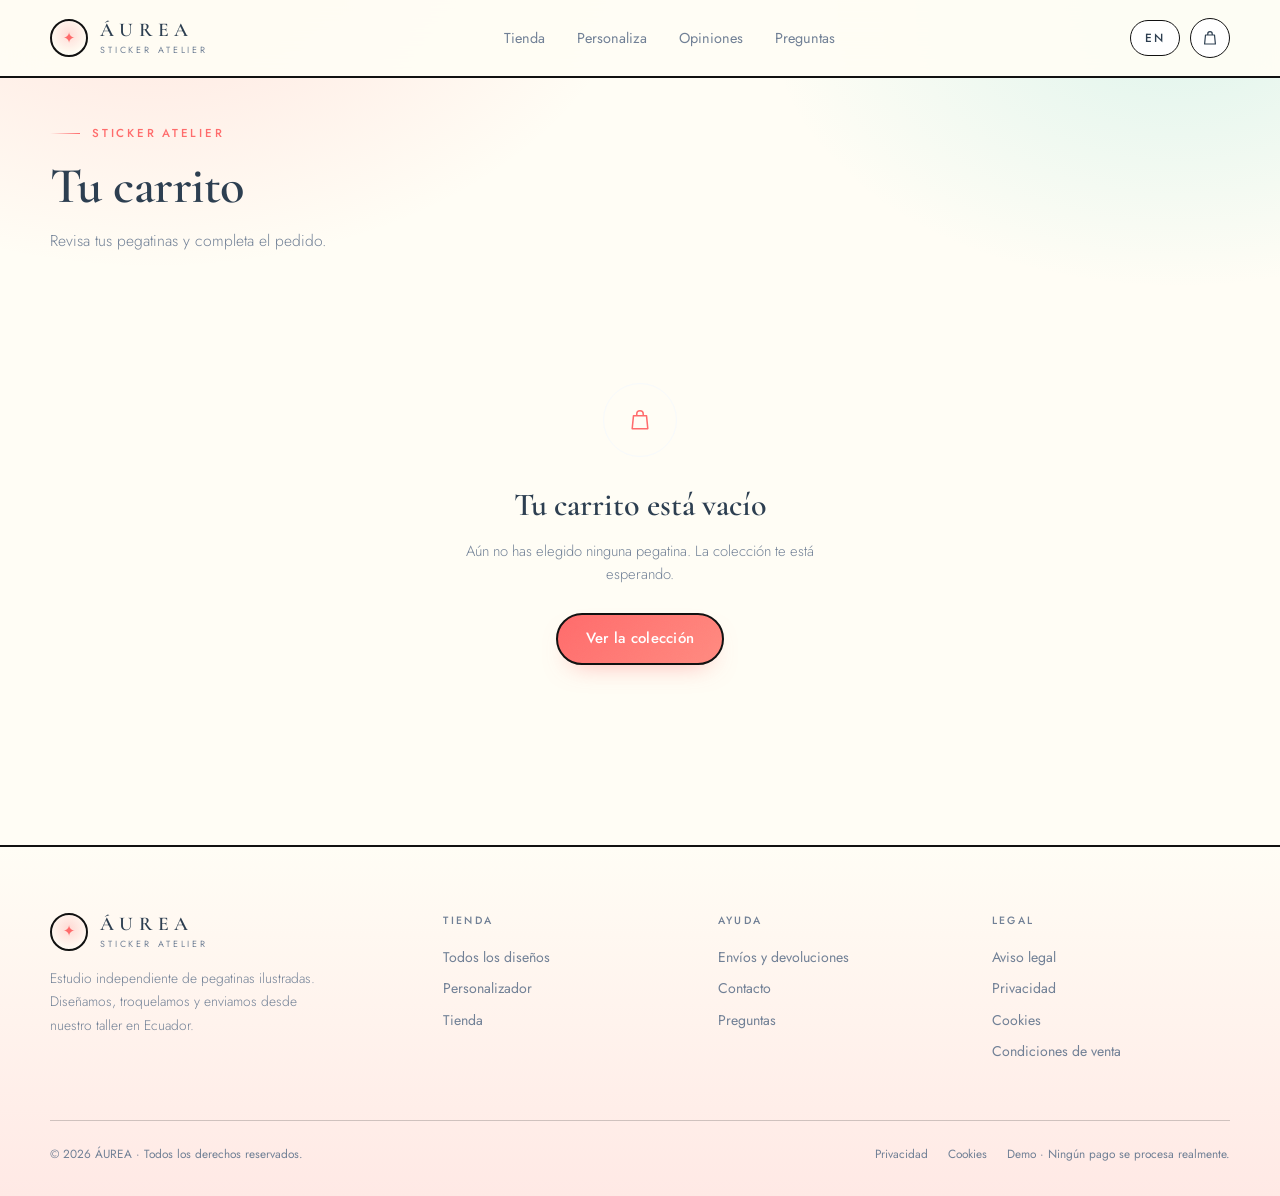
==== commit e77494bf: "cambio stetico 2" ====
--- a/carrito.html
+++ b/carrito.html
@@ -5,7 +5,7 @@
   <meta name="viewport" content="width=device-width, initial-scale=1">
   <title data-i18n="meta.cart">ÁUREA · Tu carrito</title>
   <meta name="description" content="Revisa tus pegatinas ÁUREA y completa tu pedido.">
-  <meta name="theme-color" content="#0b0a10">
+  <meta name="theme-color" content="#FFFDF5">
   <link rel="preconnect" href="https://fonts.googleapis.com">
   <link rel="preconnect" href="https://fonts.gstatic.com" crossorigin>
   <link href="https://fonts.googleapis.com/css2?family=Cormorant+Garamond:ital,wght@0,400;0,600;0,700;1,400;1,600&family=Jost:wght@300;400;500;600&display=swap" rel="stylesheet">
--- a/css/styles.css
+++ b/css/styles.css
@@ -1,28 +1,30 @@
 /* =========================================================
    ÁUREA · Sticker Atelier
-   Estética oscura, oro y violeta
+   Opción 1: Coral & Mint (vibrante, fresca y juvenil)
    ========================================================= */
 
 :root {
-  --bg: #0b0a10;
-  --bg-2: #0f0d16;
-  --panel: #151220;
-  --panel-2: #1b1728;
-  --ink: #f4efe6;
-  --muted: #a49cb4;
-  --muted-2: #7d7590;
-  --gold: #e3bd7d;
-  --gold-2: #c69a58;
-  --gold-3: #8f6734;
-  --violet: #8b7bff;
-  --rose: #c98b9a;
-  --mint: #7fc2ad;
-  --cream: #f7f1e6;
-  --line: rgba(244, 239, 230, 0.1);
-  --line-2: rgba(244, 239, 230, 0.2);
-  --radius: 22px;
-  --radius-sm: 14px;
-  --shadow: 0 24px 60px -20px rgba(0, 0, 0, 0.75);
+  /* ÁUREA · Sticker Atelier · Opción 1: Coral & Mint (vibrante, fresca y juvenil) */
+  --bg: #FFFDF5;
+  --bg-2: #FFFDF5;
+  --panel: #FFFDF5;
+  --panel-2: #F7FAFC;
+  --ink: #2C3E50;
+  --muted: #718096;
+  --muted-2: #718096;
+  --gold: #FF6B6B;
+  --gold-2: #FF6B6B;
+  --gold-3: #FF6B6B;
+  --violet: #4ECDC4;
+  --rose: #4ECDC4;
+  --mint: #4ECDC4;
+  --cream: #FFFDF5;
+  --line: #F7FAFC;
+  --line-2: #F7FAFC;
+  --outline: #111111;
+  --radius: 18px;
+  --radius-sm: 10px;
+  --shadow: 0 30px 80px -20px rgba(44, 62, 80, 0.12);
   --serif: "Cormorant Garamond", Georgia, "Times New Roman", serif;
   --sans: "Jost", "Segoe UI", system-ui, -apple-system, sans-serif;
   --header-h: 76px;
@@ -51,8 +53,8 @@
   color: var(--ink);
   background-color: var(--bg);
   background-image:
-    radial-gradient(900px 620px at 12% -8%, rgba(139, 123, 255, 0.13), transparent 62%),
-    radial-gradient(820px 540px at 92% 2%, rgba(227, 189, 125, 0.1), transparent 58%);
+    radial-gradient(900px 620px at 12% -8%, rgba(255, 107, 107, 0.18), transparent 55%),
+    radial-gradient(820px 540px at 92% 2%, rgba(78, 205, 196, 0.18), transparent 50%);
   background-attachment: fixed;
   -webkit-font-smoothing: antialiased;
   overflow-x: hidden;
@@ -101,8 +103,8 @@
 }
 
 ::selection {
-  background: rgba(227, 189, 125, 0.85);
-  color: #171208;
+  background: var(--violet);
+  color: #ffffff;
 }
 
 :focus-visible {
@@ -123,8 +125,10 @@
   z-index: 200;
   padding: 12px 20px;
   border-radius: 0 0 12px 12px;
-  background: var(--cream);
-  color: #171208;
+  background: #FFFDF5;
+  color: #2C3E50;
+  border: 2px solid var(--outline);
+  box-shadow: 0 10px 30px rgba(44, 62, 80, 0.18);
   font-weight: 500;
   transition: top 0.2s ease;
 }
@@ -139,16 +143,16 @@
   position: fixed;
   inset: 0 0 auto;
   z-index: 100;
-  background: rgba(11, 10, 16, 0.68);
+  background: rgba(255, 253, 245, 0.92);
   backdrop-filter: blur(18px);
   -webkit-backdrop-filter: blur(18px);
-  border-bottom: 1px solid transparent;
+  border-bottom: 2px solid var(--outline);
   transition: background 0.3s ease, border-color 0.3s ease;
 }
 
 .site-header.is-scrolled {
-  background: rgba(11, 10, 16, 0.9);
-  border-bottom-color: var(--line);
+  background: rgba(255, 253, 245, 0.98);
+  border-bottom-color: var(--outline);
 }
 
 .header-inner {
@@ -171,12 +175,12 @@
   place-items: center;
   width: 38px;
   height: 38px;
-  border: 1px solid rgba(227, 189, 125, 0.5);
+  border: 2px solid var(--outline);
   border-radius: 50%;
   color: var(--gold);
   font-size: 15px;
   line-height: 1;
-  background: radial-gradient(circle at 50% 40%, rgba(227, 189, 125, 0.18), transparent 70%);
+  background: radial-gradient(circle at 50% 40%, rgba(255, 107, 107, 0.22), transparent 70%);
 }
 
 .brand-text {
@@ -243,10 +247,10 @@
 .lang-btn {
   height: 36px;
   padding: 0 14px;
-  border: 1px solid var(--line-2);
+  border: 1.5px solid var(--outline);
   border-radius: 999px;
-  background: transparent;
-  color: var(--muted);
+  background: #FFFFFF;
+  color: var(--ink);
   font-size: 0.74rem;
   font-weight: 500;
   letter-spacing: 0.16em;
@@ -255,7 +259,8 @@
 
 .lang-btn:hover {
   color: var(--gold);
-  border-color: rgba(227, 189, 125, 0.55);
+  border-color: var(--outline);
+  background: #FFE9E5;
 }
 
 .cart-btn {
@@ -264,15 +269,17 @@
   place-items: center;
   width: 40px;
   height: 40px;
-  border: 1px solid var(--line-2);
+  border: 1.5px solid var(--outline);
   border-radius: 50%;
+  background: #FFFFFF;
   color: var(--ink);
-  transition: border-color 0.2s ease, color 0.2s ease;
+  transition: border-color 0.2s ease, color 0.2s ease, background 0.2s ease;
 }
 
 .cart-btn:hover {
   color: var(--gold);
-  border-color: rgba(227, 189, 125, 0.55);
+  border-color: var(--outline);
+  background: #FFE9E5;
 }
 
 .cart-badge,
@@ -292,14 +299,16 @@
 
 .cart-badge {
   right: -3px;
+  border: 1.5px solid var(--outline);
   background: var(--gold);
-  color: #171208;
+  color: #ffffff;
 }
 
 .fav-badge {
   right: 18px;
-  background: var(--violet);
-  color: #fff;
+  border: 1.5px solid var(--outline);
+  background: var(--mint);
+  color: #2C3E50;
 }
 
 .menu-btn {
@@ -307,16 +316,16 @@
   place-items: center;
   width: 40px;
   height: 40px;
-  border: 1px solid var(--line-2);
+  border: 1.5px solid var(--outline);
   border-radius: 50%;
-  background: transparent;
+  background: #FFFFFF;
   color: var(--ink);
 }
 
 .mobile-nav {
   display: none;
-  border-top: 1px solid var(--line);
-  background: rgba(11, 10, 16, 0.98);
+  border-top: 2px solid var(--outline);
+  background: #FFFDF5;
   padding: 8px 24px 22px;
 }
 
@@ -349,7 +358,7 @@
   width: 560px;
   height: 560px;
   border-radius: 50%;
-  background: radial-gradient(circle, rgba(139, 123, 255, 0.16), transparent 65%);
+  background: radial-gradient(circle, rgba(255, 107, 107, 0.18), transparent 65%);
   filter: blur(20px);
   pointer-events: none;
 }
@@ -392,7 +401,7 @@
 
 .display em {
   font-style: italic;
-  background: linear-gradient(100deg, #f7e5c1 0%, #e3bd7d 42%, #a8793f 88%);
+  background: linear-gradient(100deg, #FF6B6B 0%, #FF8A80 45%, #4ECDC4 100%);
   -webkit-background-clip: text;
   background-clip: text;
   color: transparent;
@@ -438,26 +447,29 @@
 }
 
 .btn-primary {
-  background: linear-gradient(135deg, #f4dfb4 0%, #e3bd7d 48%, #c69a58 100%);
-  color: #171208;
-  box-shadow: 0 16px 34px -16px rgba(227, 189, 125, 0.7);
+  border: 2px solid var(--outline);
+  background: linear-gradient(135deg, #FF6B6B 0%, #FF8A80 100%);
+  color: #FFFFFF;
+  box-shadow: 0 12px 26px -14px rgba(255, 107, 107, 0.55);
 }
 
 .btn-primary:hover {
-  transform: translateY(-2px);
-  box-shadow: 0 22px 40px -16px rgba(227, 189, 125, 0.8);
+  transform: translateY(-3px);
+  box-shadow: 0 16px 32px -14px rgba(255, 107, 107, 0.7);
 }
 
 .btn-ghost {
-  border-color: var(--line-2);
+  border: 2px solid var(--outline);
   color: var(--ink);
-  background: rgba(255, 255, 255, 0.02);
+  background: #FFFFFF;
 }
 
 .btn-ghost:hover {
-  border-color: rgba(227, 189, 125, 0.6);
-  color: var(--gold);
-  transform: translateY(-2px);
+  border-color: var(--outline);
+  color: #2C3E50;
+  background: var(--mint);
+  transform: translateY(-3px);
+  box-shadow: 0 12px 26px -14px rgba(78, 205, 196, 0.55);
 }
 
 .btn-sm {
@@ -508,7 +520,7 @@
 .hero-ring {
   position: absolute;
   inset: 9%;
-  border: 1px dashed rgba(227, 189, 125, 0.22);
+  border: 1.5px dashed rgba(255, 107, 107, 0.35);
   border-radius: 50%;
   animation: spin 80s linear infinite;
 }
@@ -522,7 +534,7 @@
   height: 8px;
   border-radius: 50%;
   background: var(--gold);
-  box-shadow: 0 0 18px rgba(227, 189, 125, 0.9);
+  box-shadow: 0 0 18px rgba(255, 204, 0, 0.9);
 }
 
 @keyframes spin {
@@ -534,16 +546,16 @@
 .sticker-float {
   position: absolute;
   padding: 12px;
-  border: 1px solid var(--line-2);
+  border: 2px solid var(--outline);
   border-radius: 26px;
-  background: linear-gradient(160deg, #1d1829 0%, #110e19 100%);
+  background: linear-gradient(160deg, #FFFDF5 0%, #FFE9E5 100%);
   box-shadow: var(--shadow);
   animation: floaty 7s ease-in-out infinite;
 }
 
 .sticker-float img {
   width: 100%;
-  filter: drop-shadow(0 16px 20px rgba(0, 0, 0, 0.45));
+  filter: drop-shadow(0 16px 20px rgba(44, 62, 80, 0.18));
 }
 
 .sf-1 {
@@ -587,8 +599,8 @@
   position: relative;
   z-index: 2;
   overflow: hidden;
-  border-block: 1px solid var(--line);
-  background: rgba(255, 255, 255, 0.015);
+  border-block: 1.5px solid var(--outline);
+  background: #FFE9E5;
   padding: 17px 0;
 }
 
@@ -694,24 +706,26 @@
 
 .chip {
   padding: 9px 18px;
-  border: 1px solid var(--line);
+  border: 1.5px solid var(--outline);
   border-radius: 999px;
-  background: transparent;
-  color: var(--muted);
+  background: #FFFFFF;
+  color: var(--ink);
   font-size: 0.82rem;
   transition: color 0.2s ease, border-color 0.2s ease, background 0.2s ease;
 }
 
 .chip:hover {
   color: var(--ink);
-  border-color: var(--line-2);
+  border-color: var(--outline);
+  background: #FFE9E5;
 }
 
 .chip.is-active {
-  background: var(--gold);
-  border-color: var(--gold);
-  color: #171208;
-  font-weight: 500;
+  background: var(--mint);
+  border-color: var(--outline);
+  color: #2C3E50;
+  font-weight: 600;
+  box-shadow: none;
 }
 
 .toolbar-right {
@@ -738,11 +752,11 @@
   width: 244px;
   height: 44px;
   padding: 0 18px 0 43px;
-  border: 1px solid var(--line);
+  border: 1.5px solid var(--outline);
   border-radius: 999px;
-  background: rgba(255, 255, 255, 0.03);
+  background: #FFFFFF;
   font-size: 0.85rem;
-  transition: border-color 0.2s ease, background 0.2s ease;
+  transition: border-color 0.2s ease, background 0.2s ease, box-shadow 0.2s ease;
 }
 
 .search input::placeholder {
@@ -751,28 +765,30 @@
 
 .search input:focus {
   outline: none;
-  border-color: rgba(227, 189, 125, 0.55);
-  background: rgba(255, 255, 255, 0.05);
+  border-color: var(--outline);
+  background: #FFFFFF;
+  box-shadow: 0 0 0 3px rgba(255, 107, 107, 0.18);
 }
 
 .sort {
   height: 44px;
   padding: 0 38px 0 16px;
-  border: 1px solid var(--line);
+  border: 1.5px solid var(--outline);
   border-radius: 999px;
-  background-color: rgba(255, 255, 255, 0.03);
-  background-image: url("data:image/svg+xml,%3Csvg xmlns='http://www.w3.org/2000/svg' width='12' height='8' viewBox='0 0 12 8'%3E%3Cpath d='M1 1l5 5 5-5' fill='none' stroke='%23a49cb4' stroke-width='1.6' stroke-linecap='round'/%3E%3C/svg%3E");
+  background-color: #FFFFFF;
+  background-image: url("data:image/svg+xml,%3Csvg xmlns='http://www.w3.org/2000/svg' width='12' height='8' viewBox='0 0 12 8'%3E%3Cpath d='M1 1l5 5 5-5' fill='none' stroke='%232C3E50' stroke-width='1.6' stroke-linecap='round'/%3E%3C/svg%3E");
   background-repeat: no-repeat;
   background-position: right 16px center;
   appearance: none;
   font-size: 0.82rem;
-  color: var(--muted);
+  color: var(--ink);
   cursor: pointer;
 }
 
 .sort:focus {
   outline: none;
-  border-color: rgba(227, 189, 125, 0.55);
+  border-color: var(--outline);
+  box-shadow: 0 0 0 3px rgba(255, 107, 107, 0.18);
 }
 
 .grid-products {
@@ -786,16 +802,16 @@
   display: flex;
   flex-direction: column;
   overflow: hidden;
-  border: 1px solid var(--line);
+  border: 2px solid var(--outline);
   border-radius: var(--radius);
-  background: linear-gradient(180deg, #17131f 0%, #100d17 100%);
+  background: linear-gradient(180deg, #FFFDF5 0%, #FFE9E5 100%);
   transition: transform 0.35s ease, border-color 0.35s ease, box-shadow 0.35s ease;
 }
 
 .card:hover {
   transform: translateY(-6px);
-  border-color: rgba(227, 189, 125, 0.42);
-  box-shadow: 0 30px 50px -30px rgba(0, 0, 0, 0.9);
+  border-color: var(--outline);
+  box-shadow: 0 24px 40px -26px rgba(44, 62, 80, 0.35);
 }
 
 .card-media {
@@ -804,14 +820,17 @@
   place-items: center;
   aspect-ratio: 1;
   padding: 26px;
-  background: radial-gradient(circle at 50% 45%, color-mix(in srgb, var(--accent) 26%, transparent), transparent 72%);
+  background:
+    radial-gradient(circle at 30% 20%, rgba(255, 107, 107, 0.16), transparent 60%),
+    radial-gradient(circle at 80% 85%, rgba(78, 205, 196, 0.16), transparent 60%),
+    linear-gradient(180deg, #FFFDF5 0%, #FFE9E5 100%);
   overflow: hidden;
 }
 
 .card-media img {
   width: 80%;
   transition: transform 0.5s cubic-bezier(0.2, 0.7, 0.2, 1);
-  filter: drop-shadow(0 18px 24px rgba(0, 0, 0, 0.5));
+  filter: drop-shadow(0 18px 24px rgba(44, 62, 80, 0.22));
 }
 
 .card:hover .card-media img {
@@ -824,10 +843,9 @@
   left: 14px;
   z-index: 2;
   padding: 6px 11px;
-  border: 1px solid rgba(227, 189, 125, 0.4);
+  border: 1.5px solid var(--outline);
   border-radius: 999px;
-  background: rgba(11, 10, 16, 0.68);
-  backdrop-filter: blur(8px);
+  background: #FFFFFF;
   color: var(--gold);
   font-size: 0.62rem;
   letter-spacing: 0.16em;
@@ -885,17 +903,17 @@
   place-items: center;
   width: 38px;
   height: 38px;
-  border: 1px solid var(--line-2);
+  border: 1.5px solid var(--outline);
   border-radius: 50%;
-  background: transparent;
+  background: #FFFFFF;
   color: var(--ink);
   transition: background 0.2s ease, color 0.2s ease, border-color 0.2s ease, transform 0.2s ease;
 }
 
 .card-add:hover {
   background: var(--gold);
-  border-color: var(--gold);
-  color: #171208;
+  border-color: var(--outline);
+  color: #FFFFFF;
   transform: scale(1.06);
 }
 
@@ -904,23 +922,24 @@
   place-items: center;
   width: 38px;
   height: 38px;
-  border: 1px solid var(--line-2);
+  border: 1.5px solid var(--outline);
   border-radius: 50%;
-  background: transparent;
-  color: var(--muted-2);
+  background: #FFFFFF;
+  color: var(--ink);
   transition: all 0.2s ease;
 }
 
 .card-fav:hover {
-  border-color: var(--violet);
-  color: var(--violet);
+  border-color: var(--outline);
+  color: #2C3E50;
+  background: var(--mint);
   transform: scale(1.06);
 }
 
 .card-fav.is-active {
-  background: var(--violet);
-  border-color: var(--violet);
-  color: #fff;
+  background: var(--gold);
+  border-color: var(--outline);
+  color: #FFFFFF;
 }
 
 .empty-state {
@@ -948,12 +967,12 @@
   place-items: center;
   min-height: 440px;
   padding: 46px;
-  border: 1px solid var(--line);
+  border: 2px solid var(--outline);
   border-radius: 30px;
   background:
-    radial-gradient(circle at 30% 20%, rgba(139, 123, 255, 0.16), transparent 60%),
-    radial-gradient(circle at 80% 85%, rgba(227, 189, 125, 0.14), transparent 55%),
-    linear-gradient(160deg, #191427 0%, #0e0c15 100%);
+    radial-gradient(circle at 30% 20%, rgba(255, 107, 107, 0.16), transparent 60%),
+    radial-gradient(circle at 80% 85%, rgba(78, 205, 196, 0.16), transparent 55%),
+    linear-gradient(160deg, #FFFDF5 0%, #FFE9E5 100%);
   overflow: hidden;
 }
 
@@ -961,7 +980,7 @@
   content: "";
   position: absolute;
   inset: 22px;
-  border: 1px dashed rgba(244, 239, 230, 0.1);
+  border: 2px dashed rgba(17, 17, 17, 0.35);
   border-radius: 22px;
   pointer-events: none;
 }
@@ -970,21 +989,20 @@
   width: min(320px, 78%);
   rotate: -6deg;
   animation: floaty 8s ease-in-out infinite;
-  filter: drop-shadow(0 30px 40px rgba(0, 0, 0, 0.55));
+  filter: drop-shadow(0 30px 40px rgba(44, 62, 80, 0.2));
 }
 
 .float-chip {
   position: absolute;
   z-index: 2;
   padding: 8px 15px;
-  border: 1px solid var(--line-2);
+  border: 1.5px solid var(--outline);
   border-radius: 999px;
-  background: rgba(11, 10, 16, 0.8);
-  backdrop-filter: blur(10px);
+  background: #FFFFFF;
   font-size: 0.68rem;
   letter-spacing: 0.14em;
   text-transform: uppercase;
-  color: var(--gold);
+  color: var(--ink);
 }
 
 .float-chip.one {
@@ -1018,8 +1036,9 @@
   place-items: center;
   width: 44px;
   height: 44px;
-  border: 1px solid rgba(227, 189, 125, 0.45);
+  border: 1.5px solid var(--outline);
   border-radius: 50%;
+  background: #FFFFFF;
   color: var(--gold);
   font-family: var(--serif);
   font-size: 1.15rem;
@@ -1052,9 +1071,9 @@
   flex-direction: column;
   gap: 16px;
   padding: 28px;
-  border: 1px solid var(--line);
+  border: 2px solid var(--outline);
   border-radius: var(--radius);
-  background: linear-gradient(180deg, rgba(255, 255, 255, 0.035), rgba(255, 255, 255, 0.012));
+  background: #FFFFFF;
 }
 
 .stars {
@@ -1068,7 +1087,7 @@
   font-size: 1.13rem;
   font-style: italic;
   line-height: 1.55;
-  color: #e8e1d5;
+  color: var(--ink);
 }
 
 .review-author {
@@ -1084,9 +1103,10 @@
   place-items: center;
   width: 38px;
   height: 38px;
+  border: 1.5px solid var(--outline);
   border-radius: 50%;
-  background: linear-gradient(135deg, rgba(227, 189, 125, 0.9), rgba(139, 123, 255, 0.8));
-  color: #171208;
+  background: linear-gradient(135deg, #FF6B6B, #4ECDC4);
+  color: #FFFFFF;
   font-size: 0.78rem;
   font-weight: 600;
 }
@@ -1108,11 +1128,11 @@
 .faq {
   max-width: 820px;
   margin-inline: auto;
-  border-top: 1px solid var(--line);
+  border-top: 1.5px solid rgba(17, 17, 17, 0.25);
 }
 
 .faq details {
-  border-bottom: 1px solid var(--line);
+  border-bottom: 1.5px solid rgba(17, 17, 17, 0.25);
 }
 
 .faq summary {
@@ -1158,12 +1178,12 @@
   position: relative;
   overflow: hidden;
   padding: 54px;
-  border: 1px solid rgba(227, 189, 125, 0.28);
+  border: 2px solid var(--outline);
   border-radius: 30px;
   background:
-    radial-gradient(circle at 88% 12%, rgba(227, 189, 125, 0.16), transparent 55%),
-    radial-gradient(circle at 8% 92%, rgba(139, 123, 255, 0.16), transparent 55%),
-    linear-gradient(150deg, #1a1526 0%, #0f0d17 100%);
+    radial-gradient(circle at 88% 12%, rgba(255, 107, 107, 0.16), transparent 55%),
+    radial-gradient(circle at 8% 92%, rgba(78, 205, 196, 0.16), transparent 55%),
+    linear-gradient(150deg, #FFFDF5 0%, #FFE9E5 100%);
 }
 
 .newsletter-grid {
@@ -1199,9 +1219,9 @@
   min-width: 0;
   height: 52px;
   padding: 0 22px;
-  border: 1px solid var(--line-2);
+  border: 1.5px solid var(--outline);
   border-radius: 999px;
-  background: rgba(0, 0, 0, 0.32);
+  background: #FFFFFF;
   font-size: 0.9rem;
 }
 
@@ -1211,7 +1231,8 @@
 
 .newsletter-form input:focus {
   outline: none;
-  border-color: rgba(227, 189, 125, 0.6);
+  border-color: var(--outline);
+  box-shadow: 0 0 0 3px rgba(255, 107, 107, 0.18);
 }
 
 .newsletter-note {
@@ -1256,11 +1277,85 @@
 }
 
 .newsletter-status.is-error {
-  color: #e09a9a;
+  color: #C0392B;
 }
 
 .newsletter-status.is-warn {
   color: var(--muted);
+}
+
+/* ================= Formulario de opiniones ================= */
+
+.review-form {
+  max-width: 600px;
+  margin: 0 auto 40px;
+  display: flex;
+  flex-direction: column;
+  gap: 16px;
+}
+
+.review-form .form-grid {
+  display: grid;
+  grid-template-columns: 1fr 1fr;
+  gap: 14px;
+}
+
+.review-form .form-grid .full {
+  grid-column: 1 / -1;
+}
+
+.review-form label {
+  display: flex;
+  flex-direction: column;
+  gap: 6px;
+  margin: 0;
+}
+
+.review-form .field-label {
+  font-size: 0.72rem;
+  letter-spacing: 0.16em;
+  text-transform: uppercase;
+  color: var(--muted-2);
+}
+
+.review-form input,
+.review-form select,
+.review-form textarea {
+  width: 100%;
+  padding: 10px 14px;
+  border: 1.5px solid var(--outline);
+  border-radius: 12px;
+  background: #FFFFFF;
+  font-size: 0.9rem;
+  font-family: inherit;
+  color: var(--ink);
+}
+
+.review-form input:focus,
+.review-form select:focus,
+.review-form textarea:focus {
+  outline: none;
+  border-color: var(--outline);
+  box-shadow: 0 0 0 3px rgba(78, 205, 196, 0.2);
+}
+
+.review-form textarea {
+  min-height: 100px;
+  resize: vertical;
+}
+
+.form-status {
+  margin-top: 10px;
+  font-size: 0.78rem;
+  line-height: 1.55;
+}
+
+.form-status.is-ok {
+  color: var(--gold);
+}
+
+.form-status.is-error {
+  color: #C0392B;
 }
 
 /* ================= Pie ================= */
@@ -1269,8 +1364,8 @@
   position: relative;
   z-index: 2;
   padding: 66px 0 32px;
-  border-top: 1px solid var(--line);
-  background: linear-gradient(180deg, transparent, rgba(0, 0, 0, 0.25));
+  border-top: 2px solid var(--outline);
+  background: linear-gradient(180deg, #FFFDF5 0%, #FFE9E5 100%);
 }
 
 .footer-grid {
@@ -1317,7 +1412,7 @@
   gap: 14px;
   margin-top: 48px;
   padding-top: 24px;
-  border-top: 1px solid var(--line);
+  border-top: 1.5px solid rgba(17, 17, 17, 0.2);
   color: var(--muted-2);
   font-size: 0.74rem;
 }
@@ -1371,17 +1466,18 @@
   place-items: center;
   aspect-ratio: 1;
   padding: 56px;
-  border: 1px solid var(--line);
+  border: 2px solid var(--outline);
   border-radius: 30px;
   background:
-    radial-gradient(circle at 50% 45%, color-mix(in srgb, var(--accent, #8b7bff) 26%, transparent), transparent 70%),
-    linear-gradient(160deg, #181323 0%, #0e0c15 100%);
+    radial-gradient(circle at 30% 20%, rgba(255, 107, 107, 0.16), transparent 60%),
+    radial-gradient(circle at 80% 85%, rgba(78, 205, 196, 0.16), transparent 60%),
+    linear-gradient(160deg, #FFFDF5 0%, #FFE9E5 100%);
   overflow: hidden;
 }
 
 .gallery img {
   width: 84%;
-  filter: drop-shadow(0 30px 40px rgba(0, 0, 0, 0.55));
+  filter: drop-shadow(0 30px 40px rgba(44, 62, 80, 0.22));
 }
 
 .gallery .card-badge {
@@ -1461,9 +1557,9 @@
   flex-wrap: wrap;
   gap: 4px;
   padding: 4px;
-  border: 1px solid var(--line);
+  border: 1.5px solid var(--outline);
   border-radius: 999px;
-  background: rgba(255, 255, 255, 0.02);
+  background: #FFFFFF;
 }
 
 .seg button {
@@ -1481,9 +1577,9 @@
 }
 
 .seg button.is-active {
-  background: var(--gold);
-  color: #171208;
-  font-weight: 500;
+  background: var(--mint);
+  color: #2C3E50;
+  font-weight: 600;
 }
 
 .seg.wrap {
@@ -1497,7 +1593,7 @@
 .qty {
   display: inline-flex;
   align-items: center;
-  border: 1px solid var(--line);
+  border: 1.5px solid var(--outline);
   border-radius: 999px;
   overflow: hidden;
 }
@@ -1542,7 +1638,7 @@
   margin-top: 18px;
   font-size: 0.82rem;
   color: var(--gold);
-  border-bottom: 1px solid rgba(227, 189, 125, 0.35);
+  border-bottom: 1px solid rgba(255, 204, 0, 0.35);
   padding-bottom: 2px;
 }
 
@@ -1646,11 +1742,11 @@
   width: 100%;
   height: 50px;
   padding: 0 18px;
-  border: 1px solid var(--line-2);
+  border: 1.5px solid var(--outline);
   border-radius: 14px;
-  background: rgba(255, 255, 255, 0.03);
+  background: #FFFFFF;
   font-size: 1rem;
-  transition: border-color 0.2s ease, background 0.2s ease;
+  transition: border-color 0.2s ease, background 0.2s ease, box-shadow 0.2s ease;
 }
 
 .text-input::placeholder {
@@ -1659,8 +1755,9 @@
 
 .text-input:focus {
   outline: none;
-  border-color: rgba(227, 189, 125, 0.6);
-  background: rgba(255, 255, 255, 0.05);
+  border-color: var(--outline);
+  background: #FFFFFF;
+  box-shadow: 0 0 0 3px rgba(78, 205, 196, 0.2);
 }
 
 .field-hint {
@@ -1732,12 +1829,12 @@
   place-items: center;
   min-height: 520px;
   padding: 48px;
-  border: 1px solid var(--line);
+  border: 2px solid var(--outline);
   border-radius: 30px;
   background:
-    radial-gradient(circle at 28% 18%, rgba(139, 123, 255, 0.18), transparent 58%),
-    radial-gradient(circle at 78% 88%, rgba(227, 189, 125, 0.14), transparent 55%),
-    linear-gradient(160deg, #191427 0%, #0e0c15 100%);
+    radial-gradient(circle at 28% 18%, rgba(255, 107, 107, 0.16), transparent 58%),
+    radial-gradient(circle at 78% 88%, rgba(78, 205, 196, 0.16), transparent 55%),
+    linear-gradient(160deg, #FFFDF5 0%, #FFE9E5 100%);
   overflow: hidden;
 }
 
@@ -1745,7 +1842,7 @@
   content: "";
   position: absolute;
   inset: 24px;
-  border: 1px dashed rgba(244, 239, 230, 0.1);
+  border: 2px dashed rgba(17, 17, 17, 0.35);
   border-radius: 22px;
   pointer-events: none;
 }
@@ -1753,7 +1850,7 @@
 .preview-stage .sticker-svg {
   width: min(340px, 82%);
   rotate: -5deg;
-  filter: drop-shadow(0 34px 44px rgba(0, 0, 0, 0.55));
+  filter: drop-shadow(0 34px 44px rgba(44, 62, 80, 0.2));
   transition: width 0.25s ease;
 }
 
@@ -1790,7 +1887,7 @@
 
 .idea-chip:hover {
   color: var(--gold);
-  border-color: rgba(227, 189, 125, 0.5);
+  border-color: rgba(255, 204, 0, 0.5);
 }
 
 /* ================= Carrito ================= */
@@ -1821,9 +1918,9 @@
   width: 96px;
   height: 96px;
   padding: 10px;
-  border: 1px solid var(--line);
+  border: 1.5px solid var(--outline);
   border-radius: 18px;
-  background: radial-gradient(circle at 50% 45%, rgba(139, 123, 255, 0.14), transparent 70%), var(--panel);
+  background: radial-gradient(circle at 50% 45%, rgba(255, 107, 107, 0.14), transparent 70%), var(--panel);
 }
 
 .cart-thumb img,
@@ -1831,7 +1928,7 @@
   width: 100%;
   height: 100%;
   object-fit: contain;
-  filter: drop-shadow(0 8px 12px rgba(0, 0, 0, 0.45));
+  filter: drop-shadow(0 8px 12px rgba(44, 62, 80, 0.2));
 }
 
 .cart-info h2 {
@@ -1910,9 +2007,9 @@
   position: sticky;
   top: calc(var(--header-h) + 28px);
   padding: 28px;
-  border: 1px solid var(--line);
+  border: 2px solid var(--outline);
   border-radius: var(--radius);
-  background: linear-gradient(180deg, #17131f 0%, #100d17 100%);
+  background: linear-gradient(180deg, #FFFDF5 0%, #FFE9E5 100%);
 }
 
 .summary h2 {
@@ -1957,16 +2054,18 @@
 .free-ship {
   margin: 14px 0 4px;
   padding: 10px 14px;
-  border: 1px dashed var(--line-2);
+  border: 1.5px dashed rgba(17, 17, 17, 0.35);
   border-radius: 12px;
-  color: var(--muted);
+  background: #FFFFFF;
+  color: var(--ink);
   font-size: 0.74rem;
   text-align: center;
 }
 
 .free-ship.is-ok {
-  color: var(--mint);
-  border-color: rgba(127, 194, 173, 0.4);
+  color: #2C3E50;
+  border-color: var(--mint);
+  background: rgba(78, 205, 196, 0.12);
 }
 
 .promo {
@@ -1992,9 +2091,9 @@
   min-width: 0;
   height: 42px;
   padding: 0 15px;
-  border: 1px solid var(--line-2);
+  border: 1.5px solid var(--outline);
   border-radius: 12px;
-  background: rgba(0, 0, 0, 0.28);
+  background: #FFFFFF;
   font-size: 0.8rem;
   letter-spacing: 0.08em;
   text-transform: uppercase;
@@ -2002,7 +2101,8 @@
 
 .promo-row input:focus {
   outline: none;
-  border-color: rgba(227, 189, 125, 0.55);
+  border-color: var(--outline);
+  box-shadow: 0 0 0 3px rgba(255, 107, 107, 0.18);
 }
 
 .promo-row .btn {
@@ -2064,11 +2164,11 @@
   width: min(600px, calc(100vw - 32px));
   max-height: calc(100vh - 48px);
   padding: 0;
-  border: 1px solid var(--line-2);
+  border: 2px solid var(--outline);
   border-radius: 26px;
-  background: #14111d;
+  background: #FFFDF5;
   color: var(--ink);
-  box-shadow: 0 40px 90px -30px rgba(0, 0, 0, 0.9);
+  box-shadow: 0 40px 90px -40px rgba(44, 62, 80, 0.45);
   overflow: auto;
 }
 
@@ -2104,16 +2204,17 @@
   width: 34px;
   height: 34px;
   flex-shrink: 0;
-  border: 1px solid var(--line);
+  border: 1.5px solid var(--outline);
   border-radius: 50%;
-  background: transparent;
-  color: var(--muted);
-  transition: color 0.2s ease, border-color 0.2s ease;
+  background: #FFFFFF;
+  color: var(--ink);
+  transition: color 0.2s ease, border-color 0.2s ease, background 0.2s ease;
 }
 
 .dialog-close:hover {
   color: var(--gold);
-  border-color: rgba(227, 189, 125, 0.5);
+  border-color: var(--outline);
+  background: #FFE9E5;
 }
 
 .dialog-lead {
@@ -2142,9 +2243,9 @@
   width: 100%;
   height: 46px;
   padding: 0 15px;
-  border: 1px solid var(--line-2);
+  border: 1.5px solid var(--outline);
   border-radius: 12px;
-  background: rgba(255, 255, 255, 0.03);
+  background: #FFFFFF;
   font-size: 0.88rem;
 }
 
@@ -2154,7 +2255,8 @@
 
 .form-grid input:focus {
   outline: none;
-  border-color: rgba(227, 189, 125, 0.6);
+  border-color: var(--outline);
+  box-shadow: 0 0 0 3px rgba(78, 205, 196, 0.2);
 }
 
 .checkout-form .btn {
@@ -2177,9 +2279,9 @@
   width: 70px;
   height: 70px;
   margin: 0 auto 20px;
-  border: 1px solid rgba(227, 189, 125, 0.55);
+  border: 1.5px solid var(--outline);
   border-radius: 50%;
-  background: radial-gradient(circle, rgba(227, 189, 125, 0.18), transparent 70%);
+  background: radial-gradient(circle, rgba(255, 107, 107, 0.18), transparent 70%);
   color: var(--gold);
 }
 
@@ -2202,7 +2304,7 @@
   display: inline-block;
   margin: 22px 0 6px;
   padding: 10px 20px;
-  border: 1px dashed rgba(227, 189, 125, 0.45);
+  border: 1.5px dashed var(--outline);
   border-radius: 999px;
   color: var(--gold);
   font-size: 0.82rem;
@@ -2223,11 +2325,12 @@
   z-index: 300;
   padding: 12px 24px;
   border-radius: 999px;
-  background: var(--cream);
-  color: #171208;
+  background: #FFFDF5;
+  color: var(--ink);
+  border: 2px solid var(--outline);
+  box-shadow: 0 16px 34px -18px rgba(44, 62, 80, 0.45);
   font-size: 0.85rem;
   font-weight: 500;
-  box-shadow: 0 20px 40px -16px rgba(0, 0, 0, 0.7);
   opacity: 0;
   translate: -50% 20px;
   pointer-events: none;
@@ -2244,22 +2347,23 @@
 .pay-banner {
   margin-bottom: 26px;
   padding: 16px 20px;
-  border: 1px solid var(--line-2);
+  border: 1.5px solid var(--outline);
   border-radius: 14px;
-  background: rgba(255, 255, 255, 0.03);
+  background: #FFFFFF;
   color: var(--muted);
   font-size: 0.9rem;
   line-height: 1.6;
 }
 
 .pay-banner.is-ok {
-  border-color: rgba(227, 189, 125, 0.45);
-  background: rgba(227, 189, 125, 0.08);
-  color: var(--cream);
+  border-color: var(--outline);
+  background: rgba(78, 205, 196, 0.16);
+  color: var(--ink);
 }
 
 .pay-banner.is-warn {
-  border-color: rgba(139, 123, 255, 0.35);
+  border-color: var(--outline);
+  background: rgba(255, 107, 107, 0.12);
 }
 
 /* ================= Legal ================= */
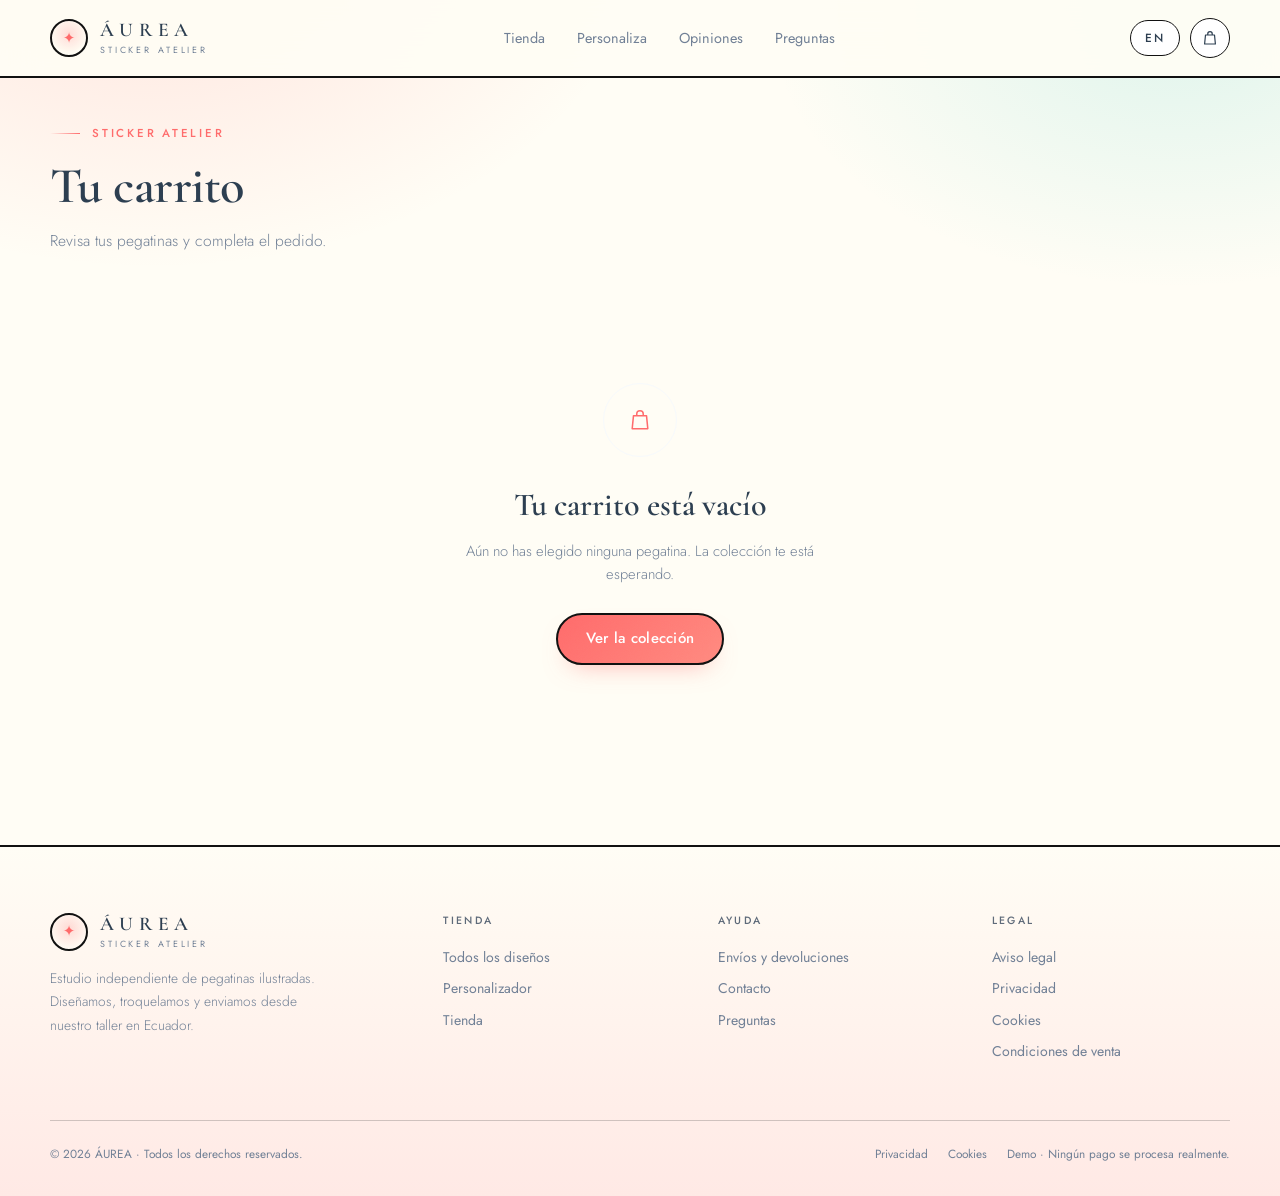
==== commit 372143c6: "areglitos" ====
--- a/carrito.html
+++ b/carrito.html
@@ -8,7 +8,7 @@
   <meta name="theme-color" content="#FFFDF5">
   <link rel="preconnect" href="https://fonts.googleapis.com">
   <link rel="preconnect" href="https://fonts.gstatic.com" crossorigin>
-  <link href="https://fonts.googleapis.com/css2?family=Cormorant+Garamond:ital,wght@0,400;0,600;0,700;1,400;1,600&family=Jost:wght@300;400;500;600&display=swap" rel="stylesheet">
+  <link href="https://fonts.googleapis.com/css2?family=Anton&family=Bebas+Neue&family=Caveat:wght@400;600&family=Cinzel:wght@400;600&family=Cormorant+Garamond:ital,wght@0,400;0,600;0,700;1,400;1,600&family=Dancing+Script:wght@400;600&family=Great+Vibes&family=Jost:wght@300;400;500;600&family=Lobster&family=Montserrat:wght@400;600&family=Nunito:wght@400;600&family=Orbitron:wght@400;600&family=Oswald:wght@400;600&family=Pacifico&family=Patrick+Hand&family=Playfair+Display:wght@400;600&family=Press+Start+2P&family=Quicksand:wght@400;600&family=Special+Elite&display=swap" rel="stylesheet">
   <link rel="stylesheet" href="css/styles.css">
   <link rel="icon" href="assets/stickers/luna.svg" type="image/svg+xml">
 </head>
@@ -191,19 +191,19 @@
           <p data-i18n="footer.about"></p>
         </div>
         <div class="footer-col">
-          <h3 data-i18n="footer.shopTitle"></h3>
+          <h2 data-i18n="footer.shopTitle"></h2>
           <a href="index.html#tienda" data-i18n="footer.shopAll"></a>
           <a href="personalizador.html" data-i18n="footer.custom"></a>
           <a href="carrito.html" data-i18n="nav.shop"></a>
         </div>
         <div class="footer-col">
-          <h3 data-i18n="footer.helpTitle"></h3>
+          <h2 data-i18n="footer.helpTitle"></h2>
           <a href="index.html#faq" data-i18n="footer.shipping"></a>
           <a href="mailto:hola@aurea.studio" data-i18n="footer.contact"></a>
           <a href="index.html#faq" data-i18n="nav.faq"></a>
         </div>
         <div class="footer-col">
-          <h3 data-i18n="footer.legalTitle"></h3>
+          <h2 data-i18n="footer.legalTitle"></h2>
           <a href="legal.html#aviso" data-i18n="footer.legal"></a>
           <a href="legal.html#privacidad" data-i18n="footer.privacy"></a>
           <a href="legal.html#cookies" data-i18n="footer.cookies"></a>
--- a/css/styles.css
+++ b/css/styles.css
@@ -12,10 +12,13 @@
   --ink: #2C3E50;
   --muted: #718096;
   --muted-2: #718096;
+  --muted-strong: #5F6B7A;
   --gold: #FF6B6B;
   --gold-2: #FF6B6B;
   --gold-3: #FF6B6B;
+  --gold-strong: #C0392B;
   --violet: #4ECDC4;
+  --violet-strong: #1D7874;
   --rose: #4ECDC4;
   --mint: #4ECDC4;
   --cream: #FFFDF5;
@@ -630,7 +633,7 @@
   font-size: 0.72rem;
   letter-spacing: 0.22em;
   text-transform: uppercase;
-  color: var(--muted-2);
+  color: var(--muted-strong);
   white-space: nowrap;
 }
 
@@ -846,7 +849,7 @@
   border: 1.5px solid var(--outline);
   border-radius: 999px;
   background: #FFFFFF;
-  color: var(--gold);
+  color: var(--gold-strong);
   font-size: 0.62rem;
   letter-spacing: 0.16em;
   text-transform: uppercase;
@@ -987,7 +990,6 @@
 
 .teaser-preview .sticker-svg {
   width: min(320px, 78%);
-  rotate: -6deg;
   animation: floaty 8s ease-in-out infinite;
   filter: drop-shadow(0 30px 40px rgba(44, 62, 80, 0.2));
 }
@@ -1013,7 +1015,7 @@
 .float-chip.two {
   bottom: 42px;
   left: 38px;
-  color: var(--violet);
+  color: var(--violet-strong);
 }
 
 .steps {
@@ -1383,13 +1385,13 @@
   line-height: 1.7;
 }
 
-.footer-col h3 {
+.footer-col h2 {
   margin-bottom: 16px;
   font-size: 0.66rem;
   font-weight: 500;
   letter-spacing: 0.22em;
   text-transform: uppercase;
-  color: var(--muted-2);
+  color: var(--muted-strong);
 }
 
 .footer-col a {
@@ -1549,7 +1551,7 @@
   font-size: 0.68rem;
   letter-spacing: 0.18em;
   text-transform: uppercase;
-  color: var(--muted-2);
+  color: var(--muted-strong);
 }
 
 .seg {
@@ -1567,7 +1569,7 @@
   border: 0;
   border-radius: 999px;
   background: transparent;
-  color: var(--muted);
+  color: var(--muted-strong);
   font-size: 0.82rem;
   transition: background 0.2s ease, color 0.2s ease;
 }
@@ -1735,7 +1737,7 @@
   font-size: 0.68rem;
   letter-spacing: 0.18em;
   text-transform: uppercase;
-  color: var(--muted-2);
+  color: var(--muted-strong);
 }
 
 .text-input {
@@ -1750,7 +1752,7 @@
 }
 
 .text-input::placeholder {
-  color: var(--muted-2);
+  color: var(--muted-strong);
 }
 
 .text-input:focus {
@@ -1763,19 +1765,31 @@
 .field-hint {
   margin-top: 7px;
   font-size: 0.72rem;
-  color: var(--muted-2);
+  color: var(--muted-strong);
+}
+
+.image-preview-img {
+  display: block;
+  width: auto;
+  height: auto;
+  max-width: 100%;
+  max-height: 170px;
+  border: 1.5px solid var(--outline);
+  border-radius: 12px;
+  object-fit: contain;
 }
 
 .swatches {
   display: flex;
-  gap: 10px;
+  flex-wrap: wrap;
+  gap: 8px;
 }
 
 .swatch {
   position: relative;
-  width: 36px;
-  height: 36px;
-  border: 1px solid var(--line-2);
+  width: 32px;
+  height: 32px;
+  border: 1.5px solid var(--outline);
   border-radius: 50%;
   background: var(--swatch);
   transition: transform 0.2s ease, box-shadow 0.2s ease;
@@ -1786,16 +1800,84 @@
 }
 
 .swatch.is-active {
-  box-shadow: 0 0 0 2px var(--bg), 0 0 0 3px var(--gold);
-}
-
-.swatch span {
-  position: absolute;
-  width: 1px;
-  height: 1px;
-  overflow: hidden;
-  clip: rect(0 0 0 0);
-  white-space: nowrap;
+  box-shadow: 0 0 0 2px var(--bg), 0 0 0 4px var(--gold);
+}
+
+.color-custom {
+  display: flex;
+  align-items: center;
+  justify-content: space-between;
+  gap: 12px;
+  margin-top: 12px;
+}
+
+.color-custom label {
+  font-size: 0.72rem;
+  color: var(--muted-strong);
+}
+
+.color-custom input[type="color"] {
+  width: 54px;
+  height: 38px;
+  padding: 3px;
+  border: 1.5px solid var(--outline);
+  border-radius: 10px;
+  background: #FFFFFF;
+  cursor: pointer;
+}
+
+.font-grid {
+  display: grid;
+  grid-template-columns: repeat(auto-fill, minmax(140px, 1fr));
+  gap: 8px;
+}
+
+.font-option {
+  min-height: 44px;
+  padding: 9px 12px;
+  border: 1.5px solid var(--outline);
+  border-radius: 12px;
+  background: #FFFFFF;
+  color: var(--ink);
+  font-size: 0.86rem;
+  text-align: left;
+  transition: background 0.2s ease, color 0.2s ease, transform 0.2s ease;
+}
+
+.font-option:hover {
+  background: #FFE9E5;
+  transform: translateY(-1px);
+}
+
+.font-option.is-active {
+  background: var(--mint);
+  color: #2C3E50;
+  font-weight: 600;
+}
+
+.size-control {
+  padding: 6px 2px 0;
+}
+
+.size-control input[type="range"] {
+  width: 100%;
+  accent-color: var(--gold);
+  cursor: pointer;
+}
+
+.size-meta {
+  display: flex;
+  align-items: center;
+  justify-content: space-between;
+  gap: 12px;
+  margin-top: 4px;
+  font-size: 0.72rem;
+  color: var(--muted-strong);
+}
+
+.size-meta output {
+  font-weight: 600;
+  color: var(--ink);
 }
 
 .price-row {
@@ -1836,6 +1918,8 @@
     radial-gradient(circle at 78% 88%, rgba(78, 205, 196, 0.16), transparent 55%),
     linear-gradient(160deg, #FFFDF5 0%, #FFE9E5 100%);
   overflow: hidden;
+  touch-action: none;
+  user-select: none;
 }
 
 .preview-stage::before {
@@ -1849,45 +1933,87 @@
 
 .preview-stage .sticker-svg {
   width: min(340px, 82%);
-  rotate: -5deg;
   filter: drop-shadow(0 34px 44px rgba(44, 62, 80, 0.2));
   transition: width 0.25s ease;
+  cursor: grab;
+}
+
+.preview-stage.is-dragging,
+.preview-stage.is-dragging .sticker-svg {
+  cursor: grabbing;
+}
+
+.preview-empty {
+  max-width: 28ch;
+  color: var(--muted);
+  font-size: 0.9rem;
+  line-height: 1.6;
+  text-align: center;
+}
+
+.preview-tools {
+  display: grid;
+  gap: 12px;
+  margin-top: 16px;
+  padding: 16px;
+  border: 1.5px solid var(--outline);
+  border-radius: 18px;
+  background: #FFFFFF;
+}
+
+.preview-tool label {
+  display: block;
+  margin-bottom: 6px;
+  font-size: 0.68rem;
+  letter-spacing: 0.14em;
+  text-transform: uppercase;
+  color: var(--muted-strong);
+}
+
+.preview-tool-row {
+  display: flex;
+  align-items: center;
+  gap: 12px;
+}
+
+.preview-tool-row input[type="range"] {
+  flex: 1;
+  accent-color: var(--mint);
+  cursor: pointer;
+}
+
+.preview-tool-row output {
+  min-width: 46px;
+  text-align: right;
+  font-size: 0.78rem;
+  font-weight: 600;
+  color: var(--ink);
+}
+
+.preview-hint {
+  margin: 0;
+  font-size: 0.74rem;
+  color: var(--muted-strong);
+  line-height: 1.5;
+}
+
+.preview-reset {
+  justify-self: start;
+  width: auto;
+  padding: 0 16px;
 }
 
 .preview-caption {
   margin-top: 16px;
   text-align: center;
   font-size: 0.72rem;
-  color: var(--muted-2);
-}
-
-.inspiration {
-  display: flex;
-  flex-wrap: wrap;
-  align-items: center;
-  gap: 8px;
-  margin-top: 6px;
-}
-
-.inspiration > span {
-  margin-right: 4px;
-  font-size: 0.72rem;
-  color: var(--muted-2);
-}
-
-.idea-chip {
-  padding: 6px 13px;
-  border: 1px solid var(--line);
-  border-radius: 999px;
-  background: transparent;
-  color: var(--muted);
-  font-size: 0.74rem;
-  transition: color 0.2s ease, border-color 0.2s ease;
-}
-
-.idea-chip:hover {
-  color: var(--gold);
-  border-color: rgba(255, 204, 0, 0.5);
+  color: var(--muted-strong);
+}
+
+@media (max-height: 900px) and (min-width: 941px) {
+  .preview-panel {
+    position: static;
+  }
 }
 
 /* ================= Carrito ================= */
@@ -2659,6 +2785,10 @@
     padding: 16px;
   }
 
+  .font-grid {
+    grid-template-columns: repeat(2, minmax(0, 1fr));
+  }
+
   .reviews-grid {
     grid-template-columns: 1fr;
   }
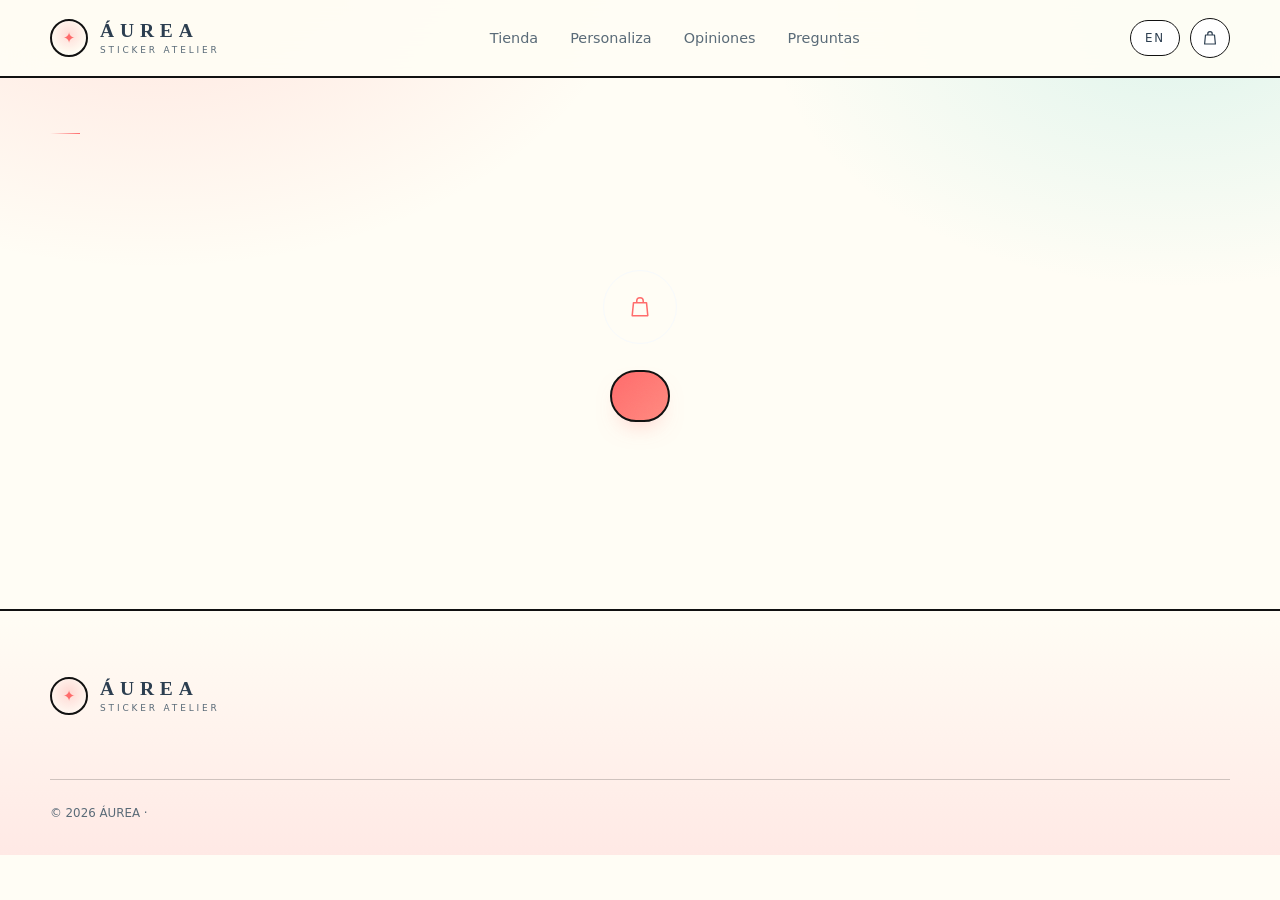
==== commit 304a5ecc: "arreglos" ====
--- a/carrito.html
+++ b/carrito.html
@@ -6,9 +6,6 @@
   <title data-i18n="meta.cart">ÁUREA · Tu carrito</title>
   <meta name="description" content="Revisa tus pegatinas ÁUREA y completa tu pedido.">
   <meta name="theme-color" content="#FFFDF5">
-  <link rel="preconnect" href="https://fonts.googleapis.com">
-  <link rel="preconnect" href="https://fonts.gstatic.com" crossorigin>
-  <link href="https://fonts.googleapis.com/css2?family=Anton&family=Bebas+Neue&family=Caveat:wght@400;600&family=Cinzel:wght@400;600&family=Cormorant+Garamond:ital,wght@0,400;0,600;0,700;1,400;1,600&family=Dancing+Script:wght@400;600&family=Great+Vibes&family=Jost:wght@300;400;500;600&family=Lobster&family=Montserrat:wght@400;600&family=Nunito:wght@400;600&family=Orbitron:wght@400;600&family=Oswald:wght@400;600&family=Pacifico&family=Patrick+Hand&family=Playfair+Display:wght@400;600&family=Press+Start+2P&family=Quicksand:wght@400;600&family=Special+Elite&display=swap" rel="stylesheet">
   <link rel="stylesheet" href="css/styles.css">
   <link rel="icon" href="assets/stickers/luna.svg" type="image/svg+xml">
 </head>
--- a/css/styles.css
+++ b/css/styles.css
@@ -10,9 +10,9 @@
   --panel: #FFFDF5;
   --panel-2: #F7FAFC;
   --ink: #2C3E50;
-  --muted: #718096;
-  --muted-2: #718096;
-  --muted-strong: #5F6B7A;
+  --muted: #5A6B78;
+  --muted-2: #5A6B78;
+  --muted-strong: #4A5A68;
   --gold: #FF6B6B;
   --gold-2: #FF6B6B;
   --gold-3: #FF6B6B;
@@ -28,8 +28,8 @@
   --radius: 18px;
   --radius-sm: 10px;
   --shadow: 0 30px 80px -20px rgba(44, 62, 80, 0.12);
-  --serif: "Cormorant Garamond", Georgia, "Times New Roman", serif;
-  --sans: "Jost", "Segoe UI", system-ui, -apple-system, sans-serif;
+  --serif: Georgia, "Times New Roman", "Bitstream Charter", Times, serif;
+  --sans: system-ui, -apple-system, BlinkMacSystemFont, "Segoe UI", Roboto, "Helvetica Neue", Arial, sans-serif;
   --header-h: 76px;
 }
 
@@ -261,7 +261,7 @@
 }
 
 .lang-btn:hover {
-  color: var(--gold);
+  color: var(--gold-strong);
   border-color: var(--outline);
   background: #FFE9E5;
 }
@@ -280,7 +280,7 @@
 }
 
 .cart-btn:hover {
-  color: var(--gold);
+  color: var(--gold-strong);
   border-color: var(--outline);
   background: #FFE9E5;
 }
@@ -383,7 +383,7 @@
   font-weight: 500;
   letter-spacing: 0.24em;
   text-transform: uppercase;
-  color: var(--gold);
+  color: var(--gold-strong);
 }
 
 .eyebrow::before {
@@ -415,7 +415,7 @@
   color: var(--muted);
   font-size: 1.04rem;
   line-height: 1.75;
-  font-weight: 300;
+  font-weight: 400;
 }
 
 .actions {
@@ -687,7 +687,7 @@
   color: var(--muted);
   font-size: 0.98rem;
   line-height: 1.75;
-  font-weight: 300;
+  font-weight: 400;
 }
 
 /* ================= Catálogo ================= */
@@ -878,7 +878,7 @@
 }
 
 .card-name:hover {
-  color: var(--gold);
+  color: var(--gold-strong);
 }
 
 .card-foot {
@@ -892,7 +892,7 @@
 
 .card-price {
   font-size: 0.95rem;
-  color: var(--gold);
+  color: var(--ink);
 }
 
 .card-price small {
@@ -1041,7 +1041,7 @@
   border: 1.5px solid var(--outline);
   border-radius: 50%;
   background: #FFFFFF;
-  color: var(--gold);
+  color: var(--gold-strong);
   font-family: var(--serif);
   font-size: 1.15rem;
 }
@@ -1056,7 +1056,7 @@
   margin-top: 3px;
   color: var(--muted);
   font-size: 0.88rem;
-  font-weight: 300;
+  font-weight: 400;
   line-height: 1.6;
 }
 
@@ -1079,7 +1079,7 @@
 }
 
 .stars {
-  color: var(--gold);
+  color: var(--ink);
   font-size: 0.86rem;
   letter-spacing: 3px;
 }
@@ -1170,7 +1170,7 @@
   padding: 0 0 24px;
   color: var(--muted);
   font-size: 0.94rem;
-  font-weight: 300;
+  font-weight: 400;
   line-height: 1.75;
 }
 
@@ -1207,7 +1207,7 @@
   max-width: 44ch;
   color: var(--muted);
   font-size: 0.94rem;
-  font-weight: 300;
+  font-weight: 400;
   line-height: 1.7;
 }
 
@@ -1263,7 +1263,7 @@
 }
 
 .newsletter-consent a {
-  color: var(--gold);
+  color: var(--gold-strong);
   text-decoration: underline;
   text-underline-offset: 3px;
 }
@@ -1275,7 +1275,7 @@
 }
 
 .newsletter-status.is-ok {
-  color: var(--gold);
+  color: var(--gold-strong);
 }
 
 .newsletter-status.is-error {
@@ -1353,7 +1353,7 @@
 }
 
 .form-status.is-ok {
-  color: var(--gold);
+  color: var(--gold-strong);
 }
 
 .form-status.is-error {
@@ -1381,7 +1381,7 @@
   max-width: 34ch;
   color: var(--muted);
   font-size: 0.86rem;
-  font-weight: 300;
+  font-weight: 400;
   line-height: 1.7;
 }
 
@@ -1403,7 +1403,7 @@
 }
 
 .footer-col a:hover {
-  color: var(--gold);
+  color: var(--gold-strong);
 }
 
 .footer-bottom {
@@ -1425,7 +1425,7 @@
 }
 
 .footer-bottom a:hover {
-  color: var(--gold);
+  color: var(--gold-strong);
 }
 
 /* ================= Página de producto ================= */
@@ -1446,11 +1446,11 @@
 }
 
 .breadcrumb a:hover {
-  color: var(--gold);
+  color: var(--gold-strong);
 }
 
 .breadcrumb span {
-  opacity: 0.5;
+  color: var(--muted-2);
 }
 
 .product-layout {
@@ -1529,7 +1529,7 @@
   margin-top: 20px;
   font-family: var(--serif);
   font-size: 2rem;
-  color: var(--gold);
+  color: var(--ink);
 }
 
 .product-desc {
@@ -1537,7 +1537,7 @@
   max-width: 52ch;
   color: var(--muted);
   font-size: 0.95rem;
-  font-weight: 300;
+  font-weight: 400;
   line-height: 1.75;
 }
 
@@ -1611,7 +1611,7 @@
 }
 
 .qty button:hover {
-  color: var(--gold);
+  color: var(--gold-strong);
   background: rgba(255, 255, 255, 0.03);
 }
 
@@ -1639,7 +1639,7 @@
   gap: 8px;
   margin-top: 18px;
   font-size: 0.82rem;
-  color: var(--gold);
+  color: var(--gold-strong);
   border-bottom: 1px solid rgba(255, 204, 0, 0.35);
   padding-bottom: 2px;
 }
@@ -1688,7 +1688,7 @@
   padding: 0 0 18px;
   color: var(--muted);
   font-size: 0.86rem;
-  font-weight: 300;
+  font-weight: 400;
   line-height: 1.7;
 }
 
@@ -1897,7 +1897,7 @@
 .price-value {
   font-family: var(--serif);
   font-size: 1.9rem;
-  color: var(--gold);
+  color: var(--ink);
 }
 
 .preview-panel {
@@ -2071,7 +2071,7 @@
 }
 
 .cart-custom-text {
-  color: var(--gold);
+  color: var(--gold-strong);
 }
 
 .cart-remove {
@@ -2087,7 +2087,7 @@
 }
 
 .cart-remove:hover {
-  color: var(--rose);
+  color: var(--gold-strong);
 }
 
 .cart-side {
@@ -2100,7 +2100,7 @@
 .cart-line-price {
   font-family: var(--serif);
   font-size: 1.15rem;
-  color: var(--gold);
+  color: var(--ink);
 }
 
 .cart-qty {
@@ -2120,7 +2120,7 @@
 }
 
 .cart-qty button:hover {
-  color: var(--gold);
+  color: var(--gold-strong);
 }
 
 .cart-qty span {
@@ -2174,7 +2174,7 @@
   font-family: var(--serif);
   font-size: 1.65rem;
   font-weight: 600;
-  color: var(--gold);
+  color: var(--ink);
 }
 
 .free-ship {
@@ -2251,7 +2251,7 @@
 }
 
 .continue-link:hover {
-  color: var(--gold);
+  color: var(--gold-strong);
 }
 
 .cart-empty {
@@ -2281,7 +2281,7 @@
   margin: 10px auto 26px;
   color: var(--muted);
   font-size: 0.92rem;
-  font-weight: 300;
+  font-weight: 400;
 }
 
 /* ================= Checkout ================= */
@@ -2338,7 +2338,7 @@
 }
 
 .dialog-close:hover {
-  color: var(--gold);
+  color: var(--gold-strong);
   border-color: var(--outline);
   background: #FFE9E5;
 }
@@ -2347,7 +2347,7 @@
   margin-bottom: 22px;
   color: var(--muted);
   font-size: 0.85rem;
-  font-weight: 300;
+  font-weight: 400;
   line-height: 1.65;
 }
 
@@ -2422,7 +2422,7 @@
   margin: 10px auto 0;
   color: var(--muted);
   font-size: 0.9rem;
-  font-weight: 300;
+  font-weight: 400;
   line-height: 1.7;
 }
 
@@ -2432,7 +2432,7 @@
   padding: 10px 20px;
   border: 1.5px dashed var(--outline);
   border-radius: 999px;
-  color: var(--gold);
+  color: var(--gold-strong);
   font-size: 0.82rem;
   letter-spacing: 0.14em;
   text-transform: uppercase;
@@ -2538,7 +2538,7 @@
 }
 
 .legal-nav a:hover {
-  color: var(--gold);
+  color: var(--gold-strong);
 }
 
 .legal-body {
@@ -2568,7 +2568,7 @@
 
 .legal-section h3 {
   margin: 26px 0 8px;
-  color: var(--gold);
+  color: var(--muted-strong);
   font-size: 0.72rem;
   font-weight: 500;
   letter-spacing: 0.18em;
@@ -2578,7 +2578,7 @@
 .legal-section p {
   color: var(--muted);
   font-size: 0.92rem;
-  font-weight: 300;
+  font-weight: 400;
   line-height: 1.8;
 }
 
@@ -2587,7 +2587,7 @@
 }
 
 .legal-section a {
-  color: var(--gold);
+  color: var(--gold-strong);
   text-decoration: underline;
   text-underline-offset: 3px;
 }
@@ -2968,3 +2968,246 @@
     transition-duration: 0.001ms !important;
   }
 }
+
+/* ================= Reseñas y fotos de la comunidad ================= */
+
+.rating-stars {
+  display: flex;
+  flex-direction: row-reverse;
+  gap: 6px;
+  align-items: center;
+  margin-top: 6px;
+}
+
+.rating-stars input[type="radio"] {
+  display: none;
+}
+
+.rating-stars label {
+  cursor: pointer;
+  font-size: 1.5rem;
+  color: #D1D5DB;
+  transition: color 0.2s ease, transform 0.1s ease;
+  line-height: 1;
+}
+
+.rating-stars label:hover,
+.rating-stars label:hover ~ label {
+  color: var(--gold-strong);
+}
+
+.rating-stars input[type="radio"]:checked ~ label {
+  color: var(--gold-strong);
+}
+
+.rating-stars:focus-within {
+  outline: 2px solid var(--gold-strong);
+  outline-offset: 3px;
+  border-radius: 6px;
+}
+
+.rating-hint {
+  margin-top: 4px;
+  font-size: 0.72rem;
+  color: var(--muted-2);
+}
+
+/* Galería de la comunidad */
+
+.community-wall {
+  margin: 44px 0 0;
+}
+
+.community-grid {
+  display: grid;
+  grid-template-columns: repeat(auto-fill, minmax(180px, 1fr));
+  gap: 16px;
+  margin-top: 18px;
+}
+
+.community-photo {
+  position: relative;
+  display: flex;
+  flex-direction: column;
+  gap: 8px;
+  border: 1.5px solid var(--outline);
+  border-radius: var(--radius-sm);
+  background: #FFFFFF;
+  overflow: hidden;
+  transition: transform 0.25s ease, box-shadow 0.25s ease, border-color 0.25s ease;
+}
+
+.community-photo:hover {
+  transform: translateY(-4px);
+  border-color: var(--gold-strong);
+  box-shadow: 0 16px 32px -12px rgba(44, 62, 80, 0.16);
+}
+
+.community-photo img {
+  width: 100%;
+  height: 180px;
+  object-fit: cover;
+  display: block;
+}
+
+.community-photo .photo-stars {
+  font-size: 0.82rem;
+  letter-spacing: 2px;
+  color: var(--gold-strong);
+}
+
+.community-photo .photo-author {
+  padding: 10px 12px 12px;
+  font-size: 0.78rem;
+  color: var(--ink);
+  font-weight: 500;
+  line-height: 1.3;
+}
+
+.community-photo .photo-author span {
+  display: block;
+  font-size: 0.68rem;
+  color: var(--muted-2);
+  font-weight: 400;
+  margin-top: 2px;
+}
+
+.community-photo .photo-badge {
+  position: absolute;
+  top: 10px;
+  left: 10px;
+  z-index: 2;
+  padding: 4px 9px;
+  border-radius: 999px;
+  background: rgba(44, 62, 80, 0.85);
+  color: #FFFFFF;
+  font-size: 0.62rem;
+  font-weight: 500;
+  letter-spacing: 0.12em;
+  text-transform: uppercase;
+}
+
+/* Formulario extendido con foto */
+
+.photo-upload {
+  display: flex;
+  flex-direction: column;
+  gap: 8px;
+  margin-top: 6px;
+}
+
+.photo-upload input[type="file"] {
+  width: 100%;
+  padding: 10px 14px;
+  border: 1.5px solid var(--outline);
+  border-radius: 12px;
+  background: #FFFFFF;
+  font-size: 0.85rem;
+  color: var(--ink);
+  cursor: pointer;
+}
+
+.photo-preview {
+  display: flex;
+  align-items: center;
+  gap: 10px;
+  border: 1.5px solid var(--outline);
+  border-radius: 12px;
+  background: rgba(255, 107, 107, 0.06);
+  overflow: hidden;
+}
+
+.photo-preview img {
+  width: 70px;
+  height: 70px;
+  object-fit: cover;
+  border-radius: 8px;
+  display: block;
+  flex-shrink: 0;
+}
+
+.photo-preview button.photo-remove {
+  flex: 1;
+  border: 0;
+  background: transparent;
+  color: var(--gold-strong);
+  font-size: 0.78rem;
+  font-weight: 500;
+  text-align: left;
+  padding: 0 12px;
+  cursor: pointer;
+  border-radius: 0;
+  transition: color 0.2s ease;
+}
+
+.photo-preview button.photo-remove:hover {
+  color: var(--ink);
+  text-decoration: underline;
+}
+
+/* Reseña con foto adjunta */
+
+.review-with-photo {
+  gap: 14px;
+}
+
+.review-with-photo .review-photo {
+  width: 110px;
+  height: 110px;
+  border: 1.5px solid var(--outline);
+  border-radius: var(--radius-sm);
+  object-fit: cover;
+  flex-shrink: 0;
+  box-shadow: 0 8px 16px -6px rgba(44, 62, 80, 0.12);
+}
+
+.reviews-grid {
+  display: grid;
+  grid-template-columns: repeat(3, 1fr);
+  gap: 22px;
+}
+
+@media (max-width: 940px) {
+  .reviews-grid {
+    grid-template-columns: 1fr 1fr;
+  }
+
+  .community-grid {
+    grid-template-columns: repeat(auto-fill, minmax(160px, 1fr));
+  }
+
+  .community-photo img {
+    height: 160px;
+  }
+}
+
+@media (max-width: 700px) {
+  .reviews-grid {
+    grid-template-columns: 1fr;
+  }
+
+  .review {
+    grid-column: auto;
+  }
+
+  .review-with-photo {
+    flex-direction: column;
+    align-items: center;
+    text-align: center;
+  }
+
+  .review-with-photo .review-photo {
+    width: 90px;
+    height: 90px;
+    align-self: center;
+  }
+
+  .community-grid {
+    grid-template-columns: repeat(auto-fill, minmax(140px, 1fr));
+    gap: 12px;
+  }
+
+  .community-photo img {
+    height: 140px;
+  }
+}
